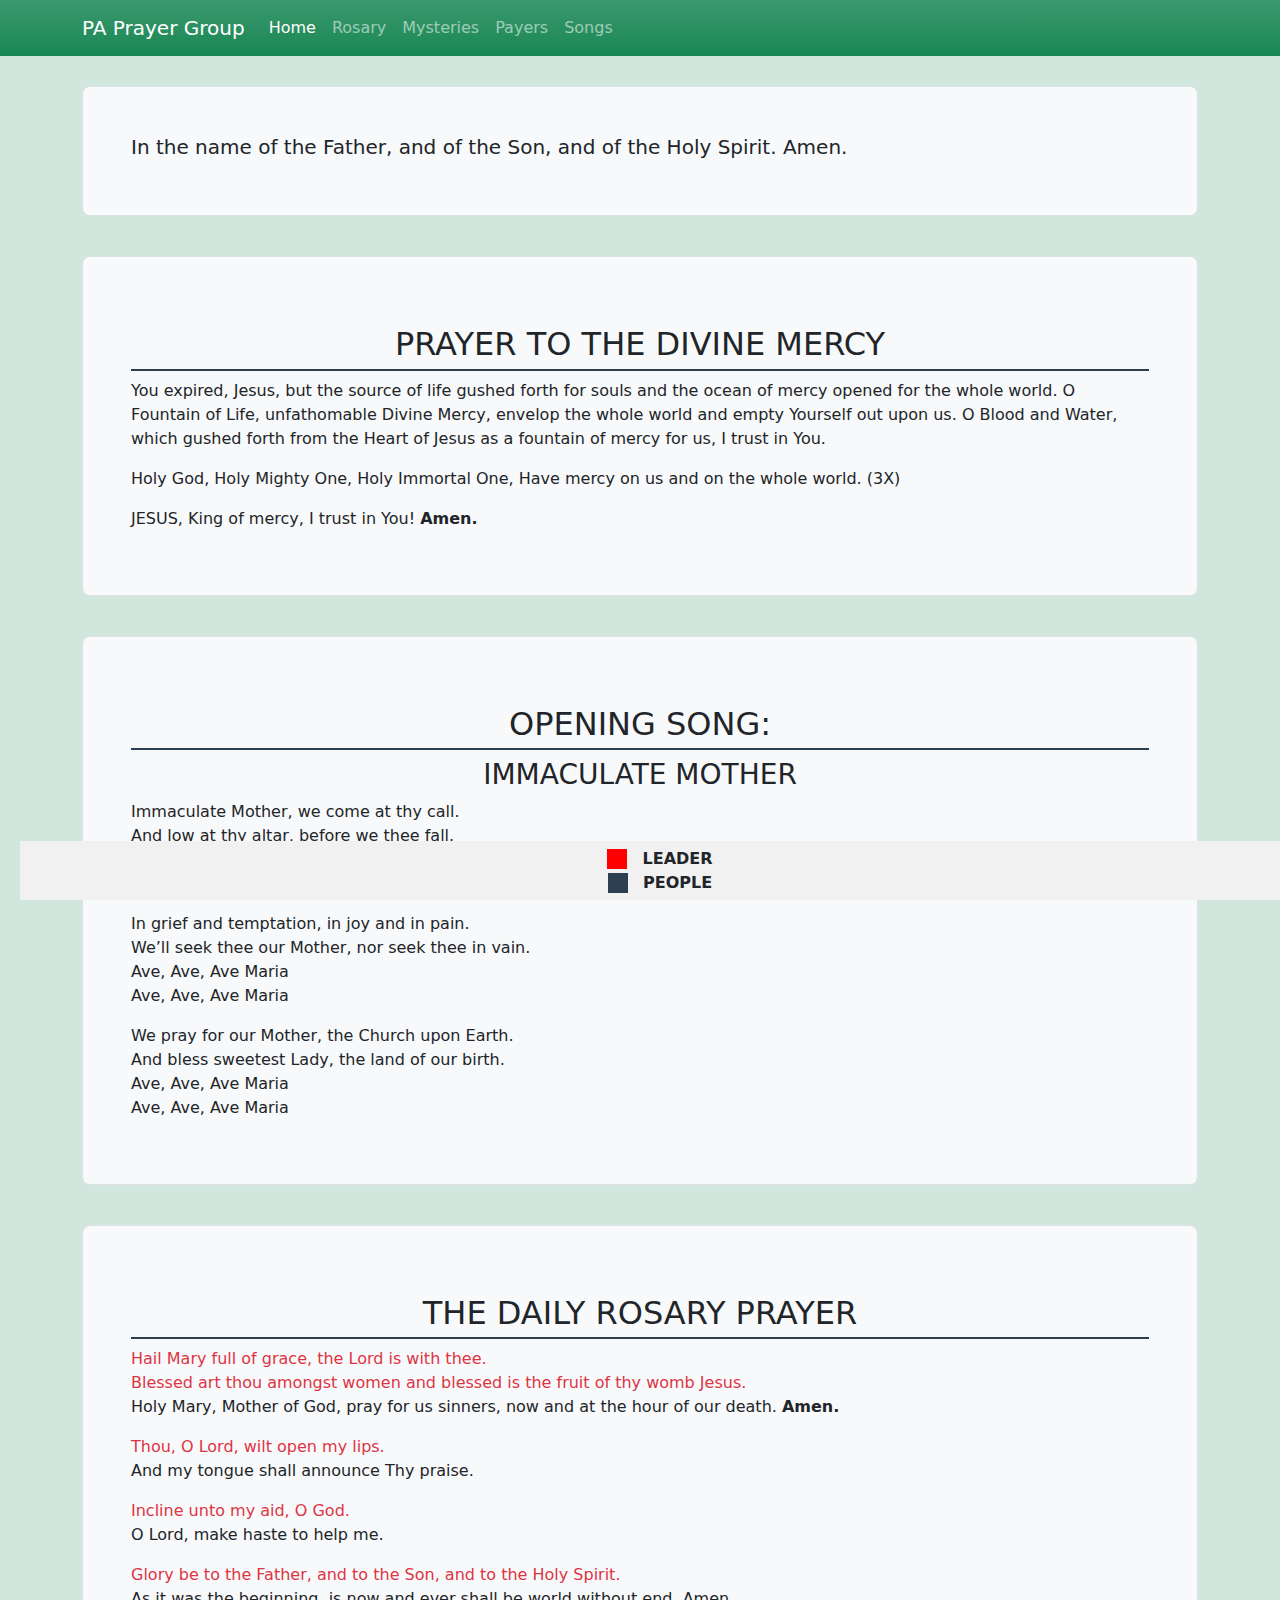
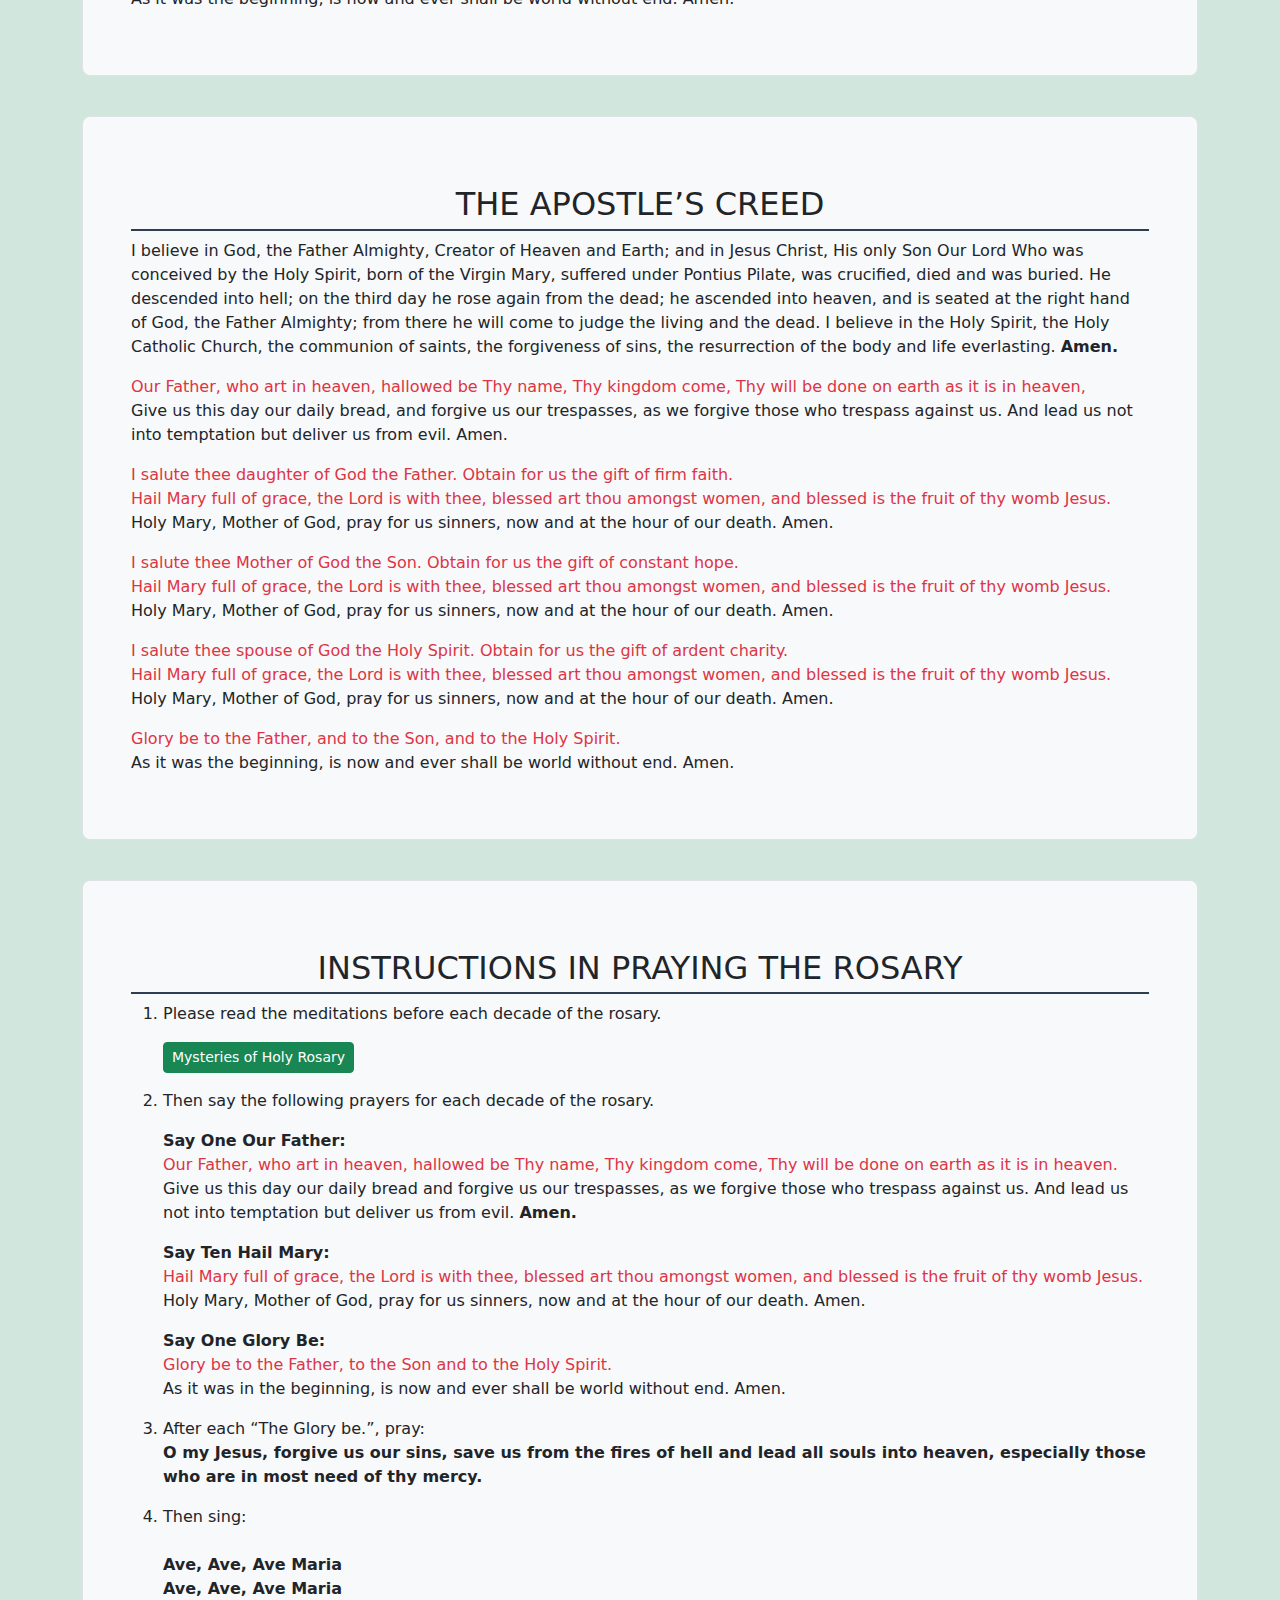
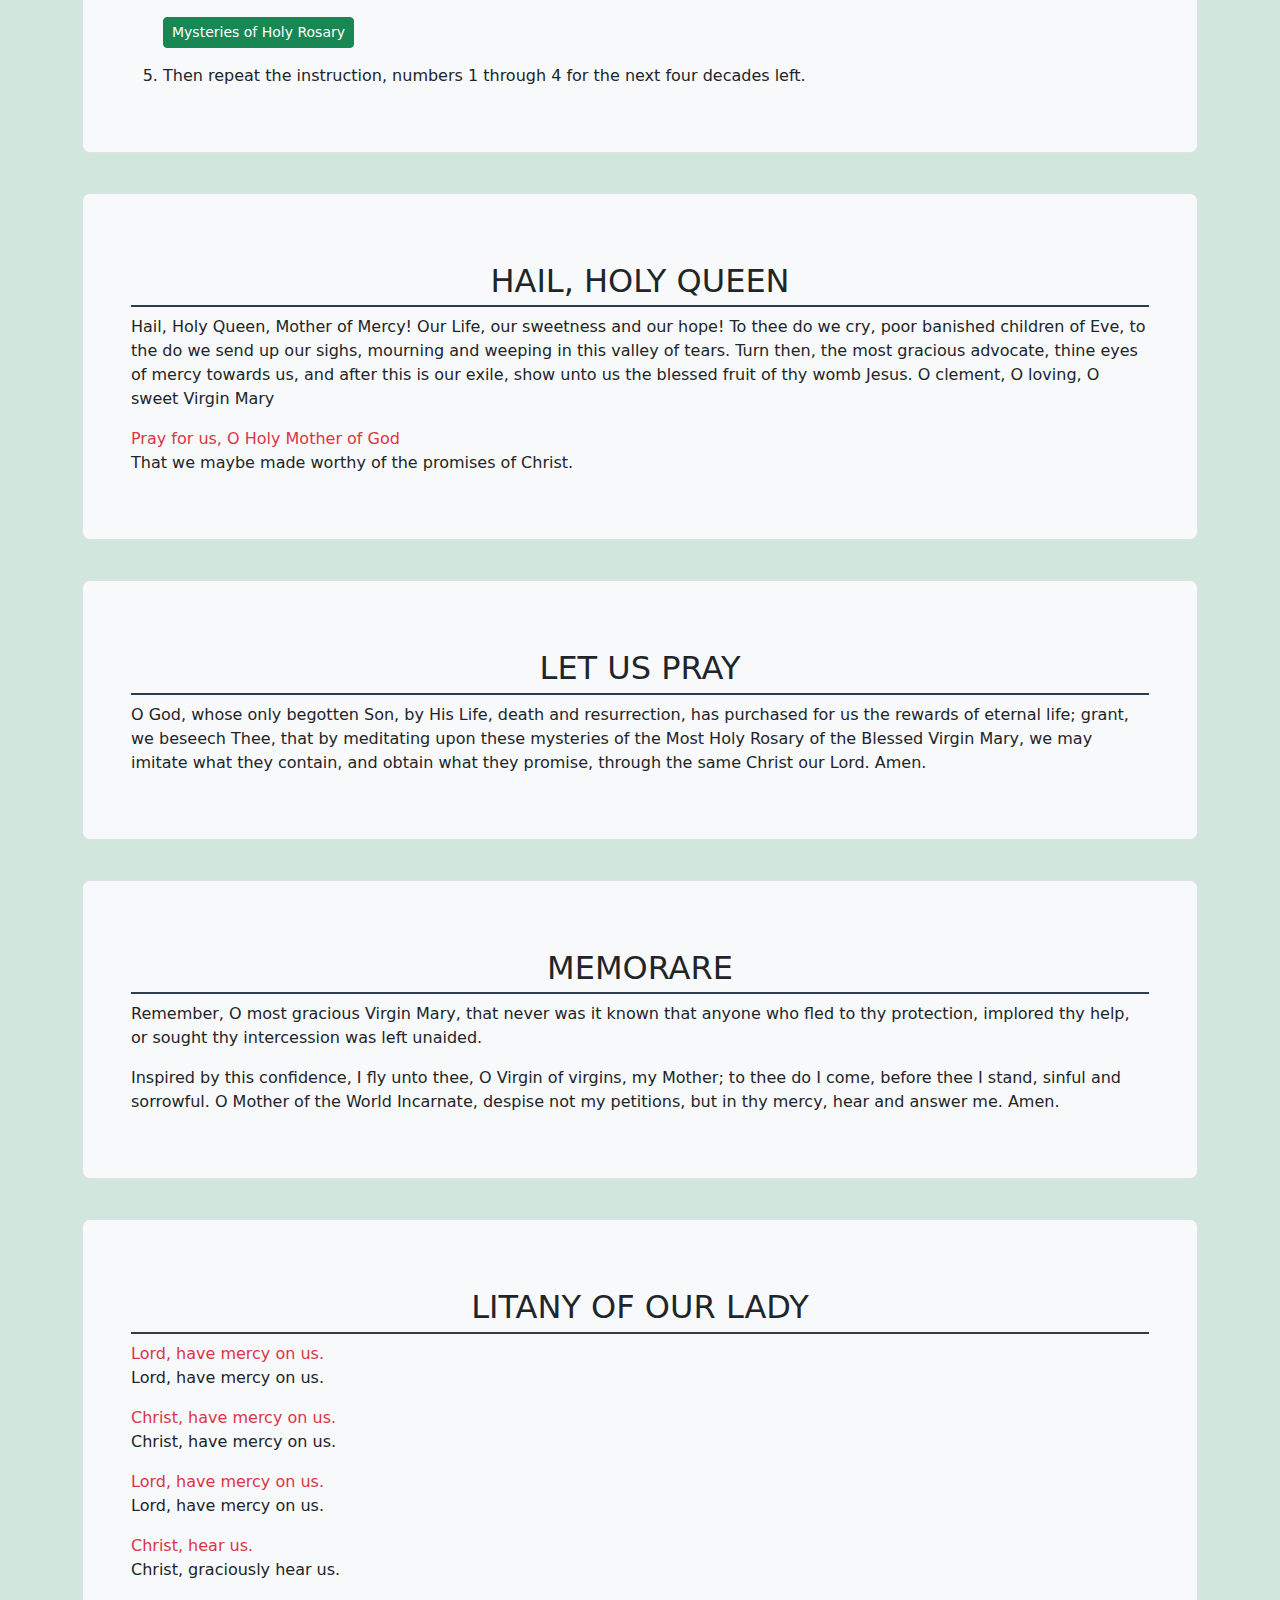
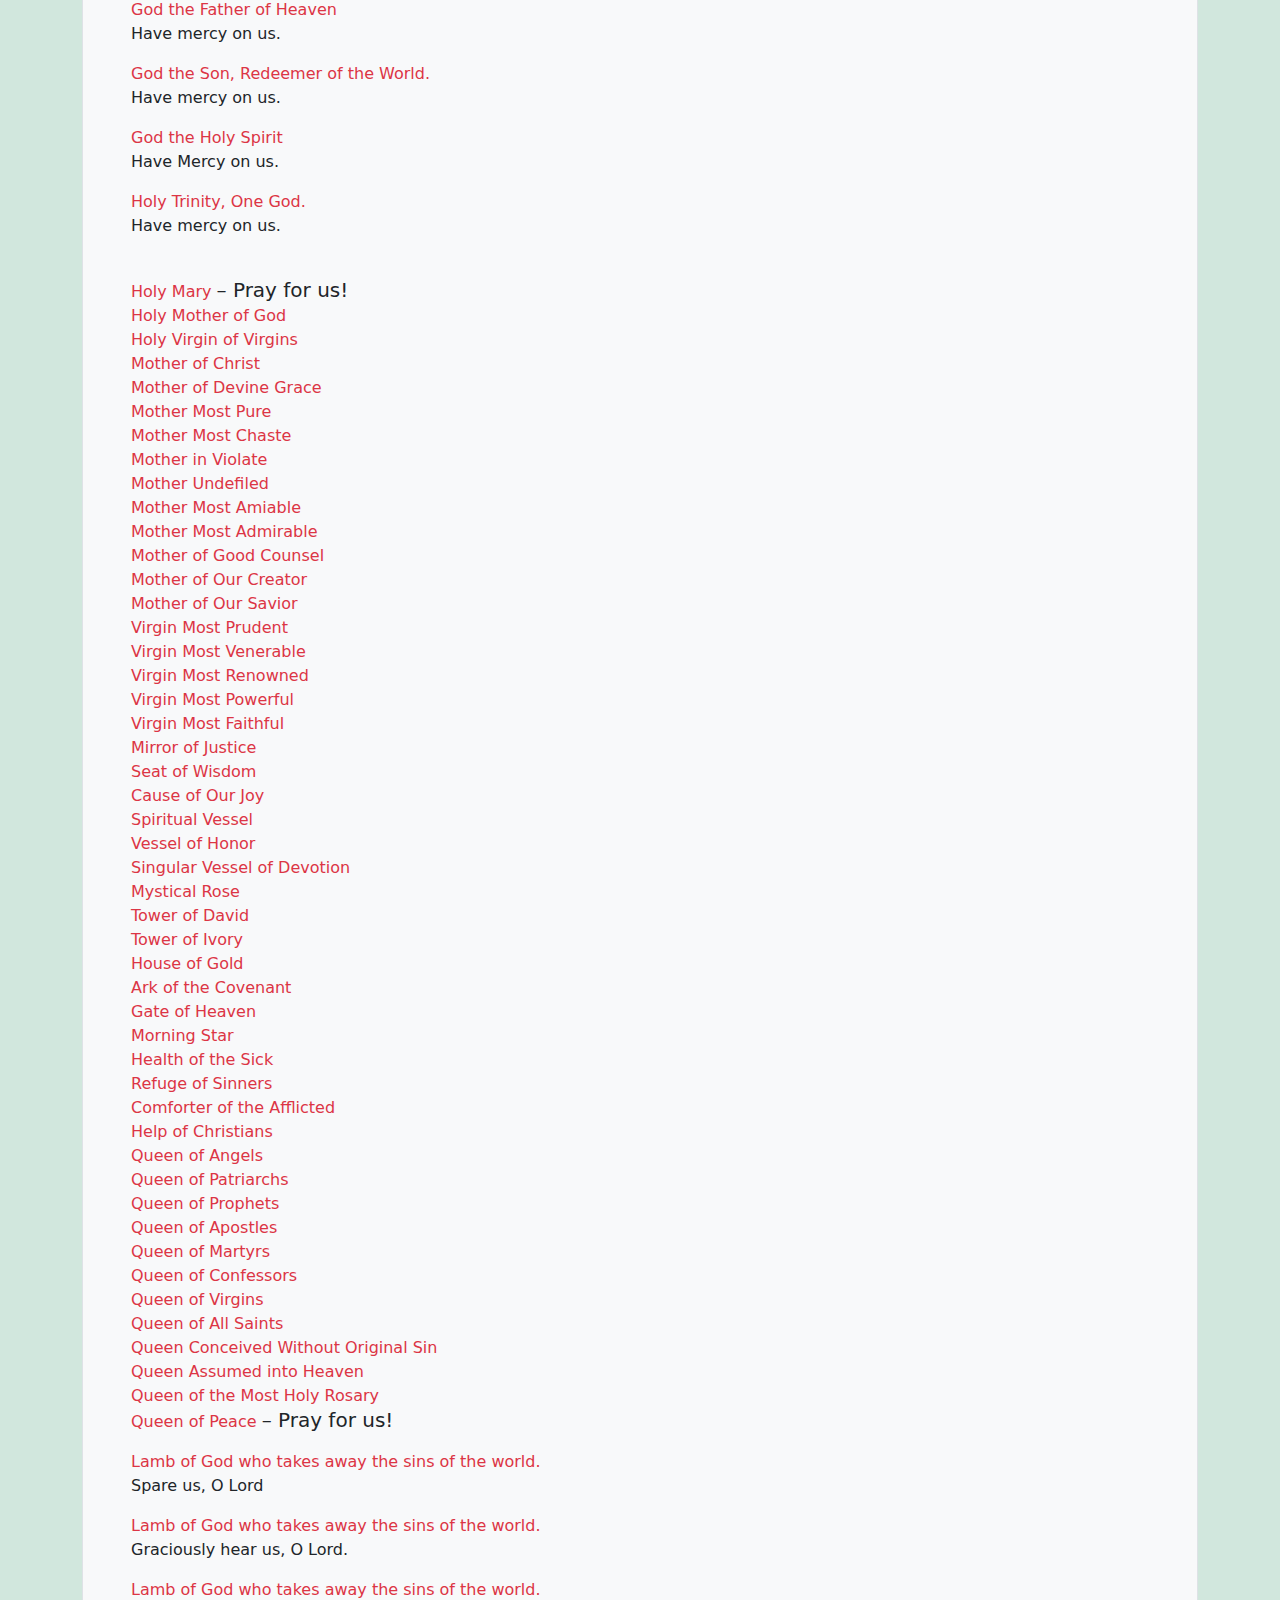
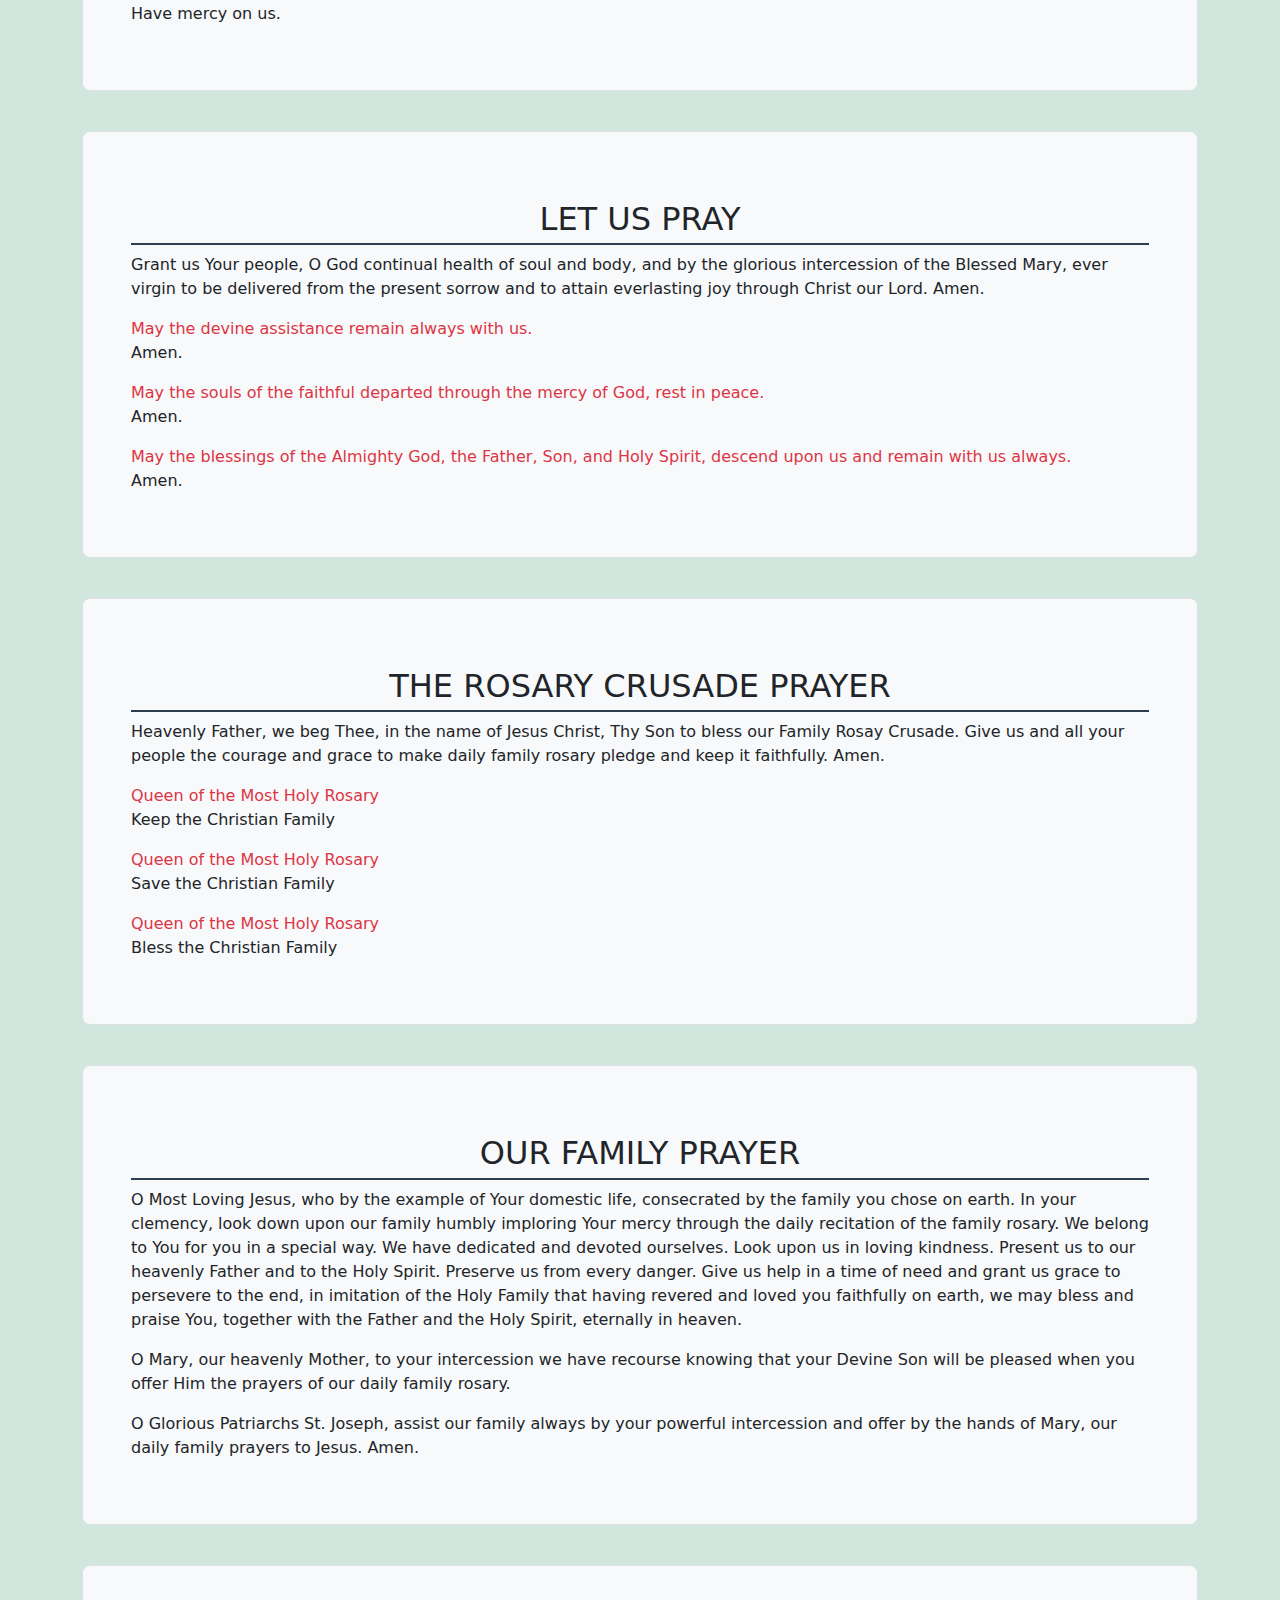
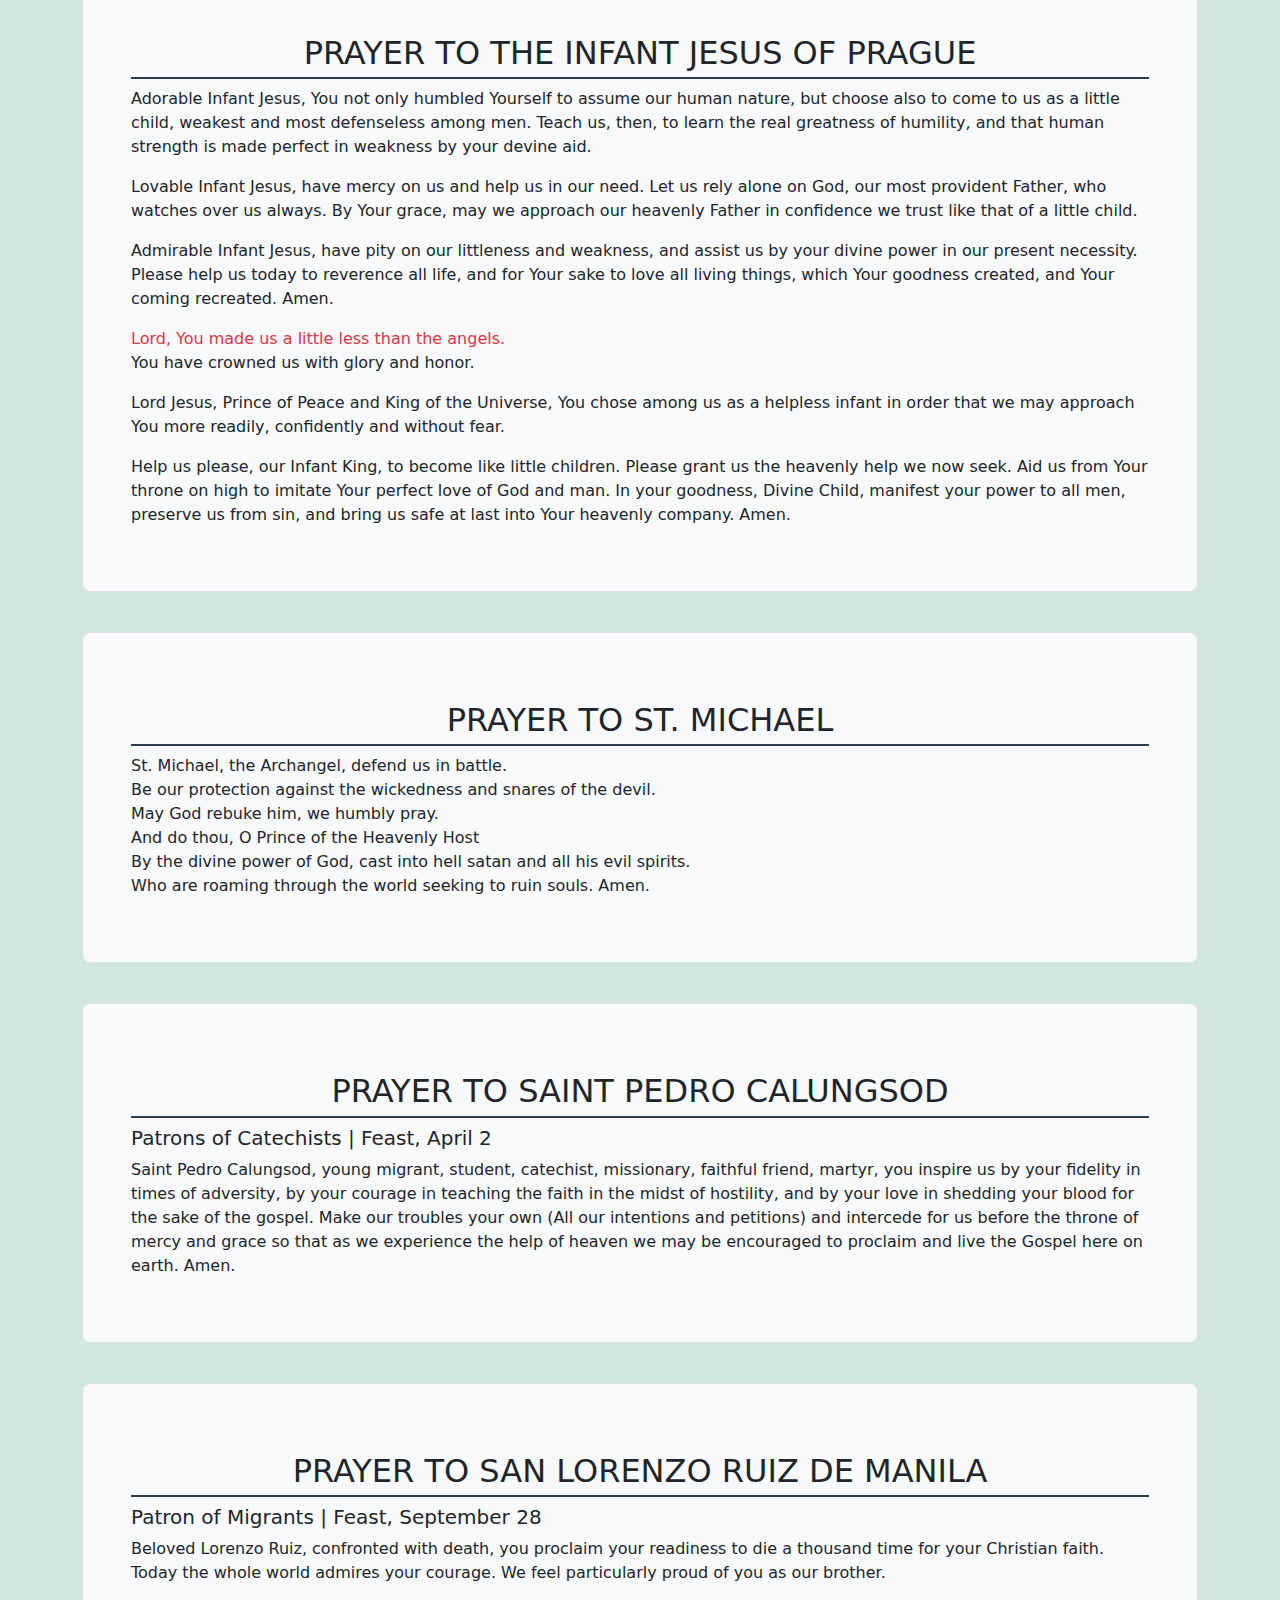
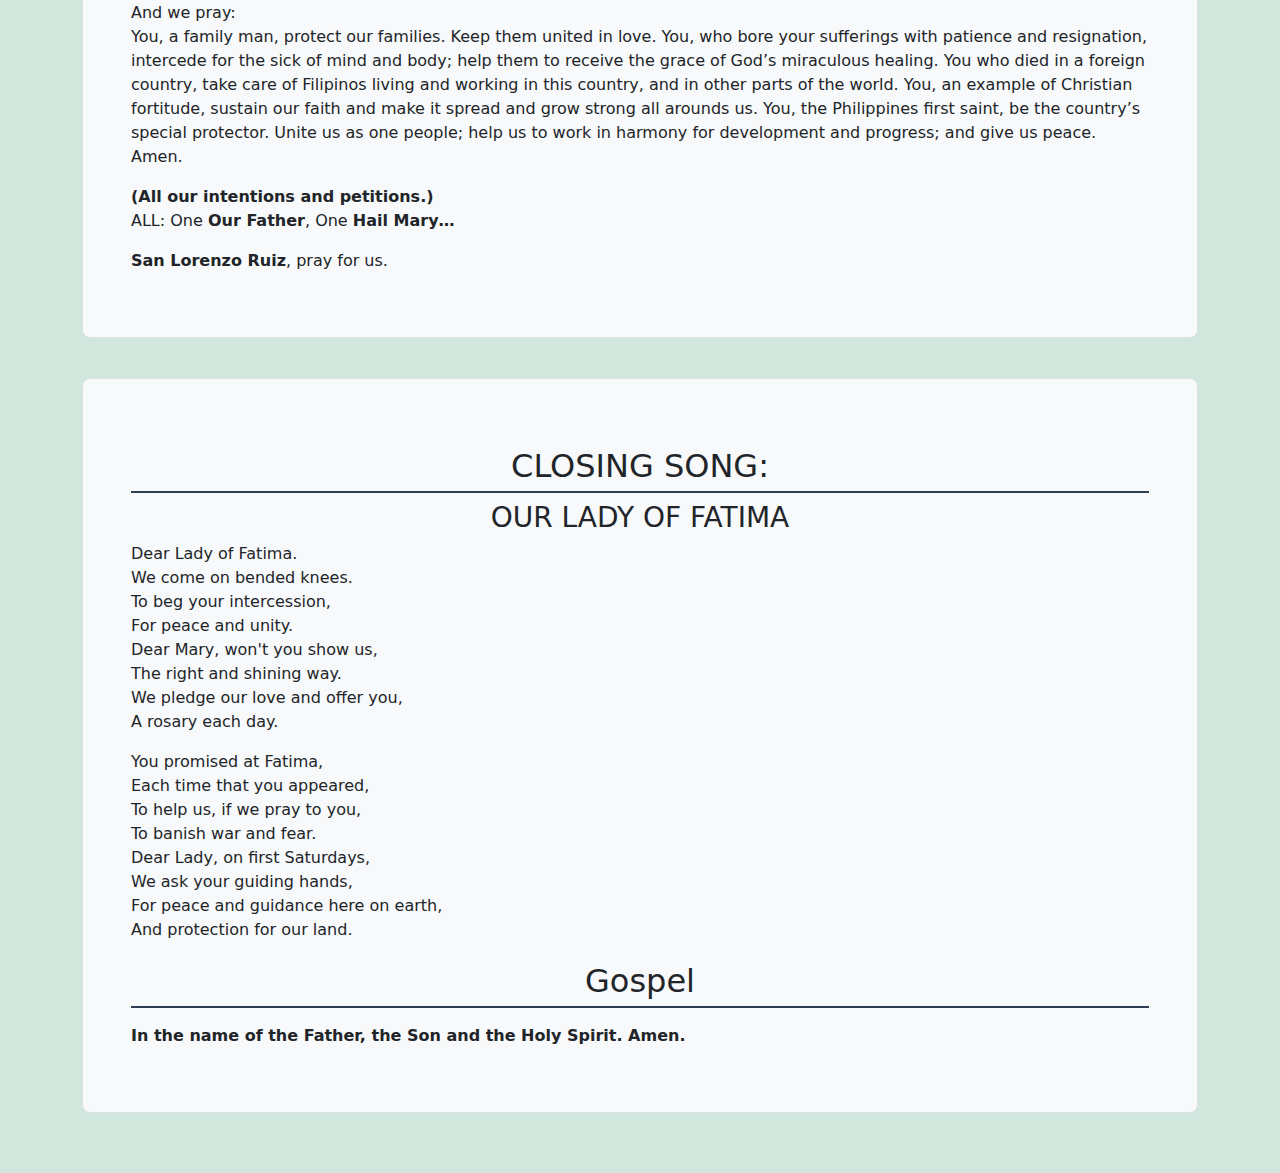
==== rosary.html @ d8496ecf "Update rosary.html" ====
<!DOCTYPE html>
<html lang="en" data-bs-theme="">
<head>
    <meta charset="UTF-8">
    <meta name="viewport" content="width=device-width, initial-scale=1.0">
    <title>THE HOLY ROSARY</title>
    <link rel="stylesheet" href="styles.css">
    <link href="https://cdn.jsdelivr.net/npm/bootstrap@5.3.3/dist/css/bootstrap.min.css" rel="stylesheet" integrity="sha384-QWTKZyjpPEjISv5WaRU9OFeRpok6YctnYmDr5pNlyT2bRjXh0JMhjY6hW+ALEwIH" crossorigin="anonymous">
    <style>
        .footer {
            background-color: #f1f1f1;
            padding: 5px;
            text-align: center;
            position: fixed;
            width: 100%;
            bottom: 0;
        }
        
        .icon-box {
            display: inline-block;
            width: 20px;
            height: 20px;
            margin-right: 10px;
            vertical-align: middle;
        }
        
        .icon-leader {
            background-color: red;
        }
        
        .icon-all {
            background-color: #2c3e50;
        }
        
        .legend {
            display: inline-block;
            vertical-align: middle;
            font-weight: bold;
        }
    </style>
</head>
<body class="bg-success-subtle">
    <header data-bs-theme="dark">
        <nav class="navbar navbar-expand-md navbar-dark fixed-top bg-success bg-gradient">
          <div class="container container-fluid">
            <a class="navbar-brand" href="index.html">PA Prayer Group</a>
            <button class="navbar-toggler" type="button" data-bs-toggle="collapse" data-bs-target="#navbarCollapse" aria-controls="navbarCollapse" aria-expanded="false" aria-label="Toggle navigation">
              <span class="navbar-toggler-icon"></span>
            </button>
            <div class="collapse navbar-collapse" id="navbarCollapse">
              <ul class="navbar-nav me-auto mb-2 mb-md-0">
                <li class="nav-item">
                  <a class="nav-link active" aria-current="page" href="index.html">Home</a>
                </li>
                <li class="nav-item">
                  <a class="nav-link" href="rosary.html">Rosary</a>
                </li>
                <li class="nav-item">
                    <a class="nav-link" href="mysteries.html">Mysteries</a>
                </li>
                <li class="nav-item">
                    <a class="nav-link" href="prayers.html">Payers</a>
                </li>
                <li class="nav-item">
                    <a class="nav-link" href="songs.html">Songs</a>
                </li>
              </ul>
            </div>
          </div>
        </nav>
    </header>
    <main class="container">
        <h2 style="text-align:center; padding-bottom: 20px">OUR LADY OF FATIMA DAILY NOVENA PRAYER</h2>
        <div class="section">
            <div class="h-100 p-5 bg-body-tertiary border rounded-3 center-text">
                <p class="h5">In the name of the Father, and of the Son, and of the Holy Spirit. Amen.</p>
            </div>
        </div>
        <div class="section">
            <div class="h-100 p-5 bg-body-tertiary border rounded-3 center-text">
                <h2>PRAYER TO THE DIVINE MERCY</h2>
                <p>You expired, Jesus, but the source of life gushed forth for souls and the ocean of mercy opened for the whole world. O Fountain of Life, unfathomable Divine Mercy, envelop the whole world and empty Yourself out upon us. O Blood and Water, which gushed forth from the Heart of Jesus as a fountain of mercy for us, I trust in You. </p>
                <p>Holy God, Holy Mighty One, Holy Immortal One, Have mercy on us and on the whole world. (3X)</p>
                <p>JESUS, King of mercy, I trust in You! <strong>Amen.</strong></p>
            </div>
        </div>

        <div class="section">
            <div class="h-100 p-5 bg-body-tertiary border rounded-3 center-text">
                <h2>OPENING SONG:</h2>
                <h3>IMMACULATE MOTHER</h3>
                <p>Immaculate Mother, we come at thy call.
                    <br>And low at thy altar, before we thee fall.
                    <br>Ave, Ave, Ave Maria
                    <br>Ave, Ave, Ave Maria
                </p>
                <p>In grief and temptation, in joy and in pain.
                    <br>We’ll seek thee our Mother, nor seek thee in vain.
                    <br>Ave, Ave, Ave Maria
                    <br>Ave, Ave, Ave Maria</p>
                <p>We pray for our Mother, the Church upon Earth.
                    <br>And bless sweetest Lady, the land of our birth.
                    <br>Ave, Ave, Ave Maria
                    <br>Ave, Ave, Ave Maria</p> 
            </div>
        </div>
        <div class="section">
            <div class="h-100 p-5 bg-body-tertiary border rounded-3 center-text">
                <h2>THE DAILY ROSARY PRAYER</h2>
                <p><span class="h6 text-danger">Hail Mary full of grace, the Lord is with thee.
                    <br>Blessed art thou amongst women and blessed is the fruit of thy womb Jesus.</span>
                    <br>Holy Mary, Mother of God, pray for us sinners, now and at the hour of our death. <Strong>Amen.</Strong></p>
                    <p><span class="h6 text-danger">Thou, O Lord, wilt open my lips.</span>
                    <br>And my tongue shall announce Thy praise.</p>
                    <p><span class="h6 text-danger">Incline unto my aid, O God.</span>
                    <br>O Lord, make haste to help me.</p>
                    <p><span class="h6 text-danger">Glory be to the Father, and to the Son, and to the Holy Spirit.</span>
                    <br>As it was the beginning, is now and ever shall be world without end. Amen.</p>
            </div>
        </div>
        <div class="section">
            <div class="h-100 p-5 bg-body-tertiary border rounded-3 center-text">
                <h2>THE APOSTLE’S CREED</h2>
                <p>I believe in God, the Father Almighty, Creator of Heaven and Earth; and in Jesus Christ, His only Son Our Lord Who was conceived by the Holy Spirit, born of the Virgin Mary, suffered under Pontius Pilate, was crucified, died and was buried. He descended into hell; on the third day he rose again from the dead; he ascended into heaven, and is seated at the right hand of God, the Father Almighty; from there he will come to judge the living and the dead. I believe in the Holy Spirit, the Holy Catholic Church, the communion of saints, the forgiveness of sins, the resurrection of the body and life everlasting. <strong>Amen.</strong></p>
                <p> <span class="h6 text-danger">Our Father, who art in heaven, hallowed be Thy name, Thy kingdom come, Thy will be done on earth as it is in heaven,</span>
                <br>Give us this day our daily bread, and forgive us our trespasses, as we forgive those who trespass against us. And lead us not into temptation but deliver us from evil. Amen. </p>
                <p><span class="h6 text-danger">I salute thee daughter of God the Father. Obtain for us the gift of firm faith.
                <br>Hail Mary full of grace, the Lord is with thee, blessed art thou amongst women, and blessed is the fruit of thy womb Jesus.</span> 
                <br>Holy Mary, Mother of God, pray for us sinners, now and at the hour of our death. Amen.</p>
                <p><span class="h6 text-danger">I salute thee Mother of God the Son. Obtain for us the gift of constant hope.
                <br>Hail Mary full of grace, the Lord is with thee, blessed art thou amongst women, and blessed is the fruit of thy womb Jesus.</span>
                <br>Holy Mary, Mother of God, pray for us sinners, now and at the hour of our death. Amen.</p>
                <p><span class="h6 text-danger">I salute thee spouse of God the Holy Spirit. Obtain for us the gift of ardent charity.
                <br>Hail Mary full of grace, the Lord is with thee, blessed art thou amongst women, and blessed is the fruit of thy womb Jesus.</span>
                    <br>Holy Mary, Mother of God, pray for us sinners, now and at the hour of our death. Amen.</p>
                <p><span class="h6 text-danger">Glory be to the Father, and to the Son, and to the Holy Spirit.</span> 
                    <br>As it was the beginning, is now and ever shall be world without end. Amen.</p>
            </div>
        </div>
    
        <div class="section" id="instructions">
            <div class="h-100 p-5 bg-body-tertiary border rounded-3">
                <h2>INSTRUCTIONS IN PRAYING THE ROSARY</h2>
                <ol>
                    <li>
                        <p>Please read the meditations before each decade of the rosary.</p>
                        <p> <a class="btn btn-success btn-sm" href="mysteries.html">Mysteries of Holy Rosary</a></p>
                    </li>
                    <li><p>Then say the following prayers for each decade of the rosary.</p>
                        <p>
                           <strong>Say One Our Father:</strong>
                            <br> <span class="h6 text-danger">Our Father, who art in heaven, hallowed be Thy name, Thy kingdom come, Thy will be done on earth as it is in heaven.</span>
                            <br>Give us this day our daily bread and forgive us our trespasses, as we forgive those who trespass against us. And lead us not into temptation but deliver us from evil. <strong>Amen.</strong>
                        </p>
                        <p>
                            <strong>Say Ten Hail Mary:</strong>
                            <br><span class="h6 text-danger">Hail Mary full of grace, the Lord is with thee, blessed art thou amongst women, and blessed is the fruit of thy womb Jesus.</span>
                            <br>Holy Mary, Mother of God, pray for us sinners, now and at the hour of our death. Amen.</p>
                        <p> 
                            <strong>Say One Glory Be:</strong>
                            <br> <span class="h6 text-danger">Glory be to the Father, to the Son and to the Holy Spirit.</span>
                            <br>As it was in the beginning, is now and ever shall be world without end. Amen. </p>
                    </li>
                    <li>After each “The Glory be.”, pray:
                        <p><strong>O my Jesus, forgive us our sins, save us from the fires of hell and lead all souls into heaven, especially those who are in most need of thy mercy.</strong></p> 
                    </li>
                    <li>Then sing:
                        <p>
                            <strong>
                                <br>Ave, Ave, Ave Maria
                                <br>Ave, Ave, Ave Maria</li> 
                            </strong>
                        </p>
                        <p> <a class="btn btn-success btn-sm" href="mysteries.html">Mysteries of Holy Rosary</a></p>
                    <li>Then repeat the instruction, numbers 1 through 4 for the next four decades left.</li>
                    </ol>
            </div>
        </div>
        <div class="section">
            <div class="h-100 p-5 bg-body-tertiary border rounded-3 center-text">
                <h2>HAIL, HOLY QUEEN</h2>
                <p>Hail, Holy Queen, Mother of Mercy! Our Life, our sweetness and our hope! To thee do we cry, poor banished children of Eve, to the do we send up our sighs, mourning and weeping in this valley of tears. Turn then, the most gracious advocate, thine eyes of mercy towards us, and after this is our exile, show unto us the blessed fruit of thy womb Jesus. O clement, O loving, O sweet Virgin Mary</p>
                <p><span class="h6 text-danger">Pray for us, O Holy Mother of God</span>
                <br>That we maybe made worthy of the promises of Christ.</p>
            </div>
        </div>
        <div class="section">
            <div class="h-100 p-5 bg-body-tertiary border rounded-3 center-text">
                <h2>LET US PRAY</h2>
                <p>O God, whose only begotten Son, by His Life, death and resurrection, has purchased for us the rewards of eternal life; grant, we beseech Thee, that by meditating upon these mysteries of the Most Holy Rosary of the Blessed Virgin Mary, we may imitate what they contain, and obtain what they promise, through the same Christ our Lord. Amen.</p>
            </div>
        </div>
        <div class="section">
            <div class="h-100 p-5 bg-body-tertiary border rounded-3 center-text">
                <h2>MEMORARE</h2>
                <p>Remember, O most gracious Virgin Mary, that never was it known that anyone who fled to thy protection, implored thy help, or sought thy intercession was left unaided.</p>
                <p>Inspired by this confidence, I fly unto thee, O Virgin of virgins, my Mother; to thee do I come, before thee I stand, sinful and sorrowful. O Mother of the World Incarnate, despise not my petitions, but in thy mercy, hear and answer me. Amen.</p>
            </div>
        </div>
        <div class="section">
            <div class="h-100 p-5 bg-body-tertiary border rounded-3 center-text">
                <h2>LITANY OF OUR LADY</h2>
                <p><span class="h6 text-danger">Lord, have mercy on us.</span>
                <br>Lord, have mercy on us.</p>
                <p><span class="h6 text-danger">Christ, have mercy on us.</span>
                <br>Christ, have mercy on us.</p>
                <p><span class="h6 text-danger">Lord, have mercy on us.</span>
                <br>Lord, have mercy on us.</p>
                <p><span class="h6 text-danger">Christ, hear us.</span>
                <br>Christ, graciously hear us.</p>
                <p><span class="h6 text-danger">God the Father of Heaven</span>
                <br>Have mercy on us.</p>
                <p><span class="h6 text-danger">God the Son, Redeemer of the World.</span>
                <br>Have mercy on us.</p>
                <p><span class="h6 text-danger">God the Holy Spirit</span>
                <br>Have Mercy on us.</p>
                <p><span class="h6 text-danger">Holy Trinity, One God.</span>
                <br>Have mercy on us. </p>
                <p>
                    <br><span class="h6 text-danger">Holy Mary</span> <span class="h5">– Pray for us!</span>
                    <br><span class="h6 text-danger">Holy Mother of God</span>
                    <br><span class="h6 text-danger">Holy Virgin of Virgins</span>
                    <br><span class="h6 text-danger">Mother of Christ</span>
                    <br><span class="h6 text-danger">Mother of Devine Grace</span>
                    <br><span class="h6 text-danger">Mother Most Pure</span>
                    <br><span class="h6 text-danger">Mother Most Chaste</span>
                    <br><span class="h6 text-danger">Mother in Violate</span>
                    <br><span class="h6 text-danger">Mother Undefiled</span>
                    <br><span class="h6 text-danger">Mother Most Amiable</span>
                    <br><span class="h6 text-danger">Mother Most Admirable</span>
                    <br><span class="h6 text-danger">Mother of Good Counsel</span>
                    <br><span class="h6 text-danger">Mother of Our Creator</span>
                    <br><span class="h6 text-danger">Mother of Our Savior</span>
                    <br><span class="h6 text-danger">Virgin Most Prudent</span>
                    <br><span class="h6 text-danger">Virgin Most Venerable</span>
                    <br><span class="h6 text-danger">Virgin Most Renowned</span>
                    <br><span class="h6 text-danger">Virgin Most Powerful</span>
                    <br><span class="h6 text-danger">Virgin Most Faithful</span>
                    <br><span class="h6 text-danger">Mirror of Justice</span>
                    <br><span class="h6 text-danger">Seat of Wisdom</span>
                    <br><span class="h6 text-danger">Cause of Our Joy</span>
                    <br><span class="h6 text-danger">Spiritual Vessel</span>
                    <br><span class="h6 text-danger">Vessel of Honor</span>
                    <br><span class="h6 text-danger">Singular Vessel of Devotion</span>
                    <br><span class="h6 text-danger">Mystical Rose</span>
                    <br><span class="h6 text-danger">Tower of David</span>
                    <br><span class="h6 text-danger">Tower of Ivory</span>
                    <br><span class="h6 text-danger">House of Gold</span>
                    <br><span class="h6 text-danger">Ark of the Covenant</span>
                    <br><span class="h6 text-danger">Gate of Heaven</span>
                    <br><span class="h6 text-danger">Morning Star</span>
                    <br><span class="h6 text-danger">Health of the Sick</span>
                    <br><span class="h6 text-danger">Refuge of Sinners</span>
                    <br><span class="h6 text-danger">Comforter of the Afflicted</span>
                    <br><span class="h6 text-danger">Help of Christians</span>
                    <br><span class="h6 text-danger">Queen of Angels</span>
                    <br><span class="h6 text-danger">Queen of Patriarchs</span>
                    <br><span class="h6 text-danger">Queen of Prophets</span>
                    <br><span class="h6 text-danger">Queen of Apostles</span>
                    <br><span class="h6 text-danger">Queen of Martyrs</span>
                    <br><span class="h6 text-danger">Queen of Confessors</span>
                    <br><span class="h6 text-danger">Queen of Virgins</span>
                    <br><span class="h6 text-danger">Queen of All Saints</span>
                    <br><span class="h6 text-danger">Queen Conceived Without Original Sin</span>
                    <br><span class="h6 text-danger">Queen Assumed into Heaven</span>
                    <br><span class="h6 text-danger">Queen of the Most Holy Rosary</span>
                    <br><span class="h6 text-danger">Queen of Peace</span> <span class="h5">– Pray for us!</span>
                </p>
                <p><span class="h6 text-danger">Lamb of God who takes away the sins of the world.
                    </span><br>Spare us, O Lord</p>
                <p><span class="h6 text-danger">Lamb of God who takes away the sins of the world.
                    </span><br>Graciously hear us, O Lord.</p>
                <p><span class="h6 text-danger">Lamb of God who takes away the sins of the world.
                    </span><br>Have mercy on us.</p>
            </div>
        </div>
        <div class="section">
            <div class="h-100 p-5 bg-body-tertiary border rounded-3 center-text">
                <h2>LET US PRAY</h2>
                <p> Grant us Your people, O God continual health of soul and body, and by the glorious intercession of the Blessed Mary, ever virgin to be delivered from the present sorrow and to attain everlasting joy through Christ our Lord. Amen. </p>
                <p><span class="h6 text-danger">May the devine assistance remain always with us.
                </span><br><span class="h6">Amen.</span></p>
                <p><span class="h6 text-danger">May the souls of the faithful departed through the mercy of God, rest in peace.
                </span><br><span class="h6">Amen.</span></p>
                <p><span class="h6 text-danger">May the blessings of the Almighty God, the Father, Son, and Holy Spirit, descend upon us and remain with us always.
                </span><br><span class="h6">Amen.</span></p>
            </div>
        </div>
        <div class="section">
            <div class="h-100 p-5 bg-body-tertiary border rounded-3 center-text">
                <h2>THE ROSARY CRUSADE PRAYER</h2>
                <p>Heavenly Father, we beg Thee, in the name of Jesus Christ, Thy Son to bless our Family Rosay Crusade. Give us and all your people the courage and grace to make daily family rosary pledge and keep it faithfully. Amen.</p>
                <p><span class="h6 text-danger">Queen of the Most Holy Rosary</span><br>Keep the Christian Family</p>
                <p><span class="h6 text-danger">Queen of the Most Holy Rosary</span><br>Save the Christian Family</p>
                <p><span class="h6 text-danger">Queen of the Most Holy Rosary</span><br>Bless the Christian Family</p>
            </div>
        </div>
        <div class="section">
            <div class="h-100 p-5 bg-body-tertiary border rounded-3 center-text">
                <h2>OUR FAMILY PRAYER</h2>
                <p>O Most Loving Jesus, who by the example of Your domestic life, consecrated by the family you chose on earth. In your clemency, look down upon our family humbly imploring Your mercy through the daily recitation of the family rosary. We belong to You for you in a special way. We have dedicated and devoted ourselves. Look upon us in loving kindness. Present us to our heavenly Father and to the Holy Spirit. Preserve us from every danger. Give us help in a time of need and grant us grace to persevere to the end, in imitation of the Holy Family that having revered and loved you faithfully on earth, we may bless and praise You, together with the Father and the Holy Spirit, eternally in heaven. </p>
                <p>O Mary, our heavenly Mother, to your intercession we have recourse knowing that your Devine Son will be pleased when you offer Him the prayers of our daily family rosary. </p>
                <p>O Glorious Patriarchs St. Joseph, assist our family always by your powerful intercession and offer by the hands of Mary, our daily family prayers to Jesus. Amen.</p>
            </div>
        </div>
        <div class="section">
            <div class="h-100 p-5 bg-body-tertiary border rounded-3 center-text">
                <h2>PRAYER TO THE INFANT JESUS OF PRAGUE</h2>
                <P> Adorable Infant Jesus, You not only humbled Yourself to assume our human nature, but choose also to come to us as a little child, weakest and most defenseless among men. Teach us, then, to learn the real greatness of humility, and that human strength is made perfect in weakness by your devine aid. </P>
                <P>Lovable Infant Jesus, have mercy on us and help us in our need. Let us rely alone on God, our most provident Father, who watches over us always. By Your grace, may we approach our heavenly Father in confidence we trust like that of a little child. </P>
                <P>Admirable Infant Jesus, have pity on our littleness and weakness, and assist us by your divine power in our present necessity. Please help us today to reverence all life, and for Your sake to love all living things, which Your goodness created, and Your coming recreated. Amen. </P>
                <P><span class="h6 text-danger">Lord, You made us a little less than the angels.</span>
                <br>You have crowned us with glory and honor. </P>
                <P>Lord Jesus, Prince of Peace and King of the Universe, You chose among us as a helpless infant in order that we may approach You more readily, confidently and without fear. </P>
                <P>Help us please, our Infant King, to become like little children. Please grant us the heavenly help we now seek. Aid us from Your throne on high to imitate Your perfect love of God and man. In your goodness, Divine Child, manifest your power to all men, preserve us from sin, and bring us safe at last into Your heavenly company. Amen. </P>
            </div>
        </div>
        <div class="section">
            <div class="h-100 p-5 bg-body-tertiary border rounded-3 center-text">
                <h2>PRAYER TO ST. MICHAEL</h2>
                <p>St. Michael, the Archangel, defend us in battle. 
                    <br>Be our protection against the wickedness and snares of the devil.
                    <br>May God rebuke him, we humbly pray.
                    <br>And do thou, O Prince of the Heavenly Host
                    <br>By the divine power of God, cast into hell satan and all his evil spirits.
                    <br>Who are roaming through the world seeking to ruin souls. Amen.
                </p>    
            </div>
        </div>
        <div class="section">
            <div class="h-100 p-5 bg-body-tertiary border rounded-3 center-text">
                <h2>PRAYER TO SAINT PEDRO CALUNGSOD</h2>
                <h5>Patrons of Catechists | Feast, April 2</h5>
                <p>
                    Saint Pedro Calungsod, young migrant, student, catechist, missionary, faithful friend, martyr, you inspire us by your fidelity in times of adversity, by your courage in teaching the faith in the midst of hostility, and by your love in shedding your blood for the sake of the gospel. Make our troubles your own (All our intentions and petitions) and intercede for us before the throne of mercy and grace so that as we experience the help of heaven we may be encouraged to proclaim and live the Gospel here on earth. Amen.
                </p>
            </div>
        </div>
        <div class="section">
            <div class="h-100 p-5 bg-body-tertiary border rounded-3 center-text"> 
                <h2>PRAYER TO SAN LORENZO RUIZ DE MANILA</h2>
                <h5>Patron of Migrants | Feast, September 28</h5>
                <p>   
                Beloved Lorenzo Ruiz, confronted with death, you proclaim your readiness to die a thousand time for your Christian faith. Today the whole world admires your courage. We feel particularly proud of you as our brother. 
                </p>
                <p>And we pray:
                    <br>You, a family man, protect our families. Keep them united in love. You, who bore your sufferings with patience and resignation, intercede for the sick of mind and body; help them to receive the grace of God’s miraculous healing. You who died in a foreign country, take care of Filipinos living and working in this country, and in other parts of the world. You, an example of Christian fortitude, sustain our faith and make it spread and grow strong all arounds us. You, the Philippines first saint, be the country’s special protector. Unite us as one people; help us to work in harmony for development and progress; and give us peace. Amen.
                </p>
                <p><strong>(All our intentions and petitions.)</strong>
                    <br>ALL: One <strong>Our Father</strong>, One <strong>Hail Mary…</strong></p>
                <p><Strong>San Lorenzo Ruiz</Strong>, pray for us.</p>
            </div>
        </div>
        <div class="section">
            <div class="h-100 p-5 bg-body-tertiary border rounded-3 center-text">
                <h2>CLOSING SONG:</h2>
                <h3>OUR LADY OF FATIMA</h3>
                <p>
                    Dear Lady of Fatima.
                    <br>We come on bended knees.
                    <br>To beg your intercession,
                    <br>For peace and unity.
                    <br>Dear Mary, won't you show us,
                    <br>The right and shining way.
                    <br>We pledge our love and offer you,
                    <br>A rosary each day.
                </p>
                <p>
                    You promised at Fatima,
                    <br>Each time that you appeared,
                    <br>To help us, if we pray to you,
                    <br>To banish war and fear.
                    <br>Dear Lady, on first Saturdays,
                    <br>We ask your guiding hands,
                    <br>For peace and guidance here on earth,
                    <br>And protection for our land.
                </p>
                <p>
                    <h2>Gospel</h2>
                </p>
                <p><strong>In the name of the Father, the Son and the Holy Spirit. Amen.</strong></p>
            </div>
        </div>
    </main>
    <footer class="footer">
        <div>
            <span class="icon-box icon-leader"></span>
            <span class="legend">LEADER</span>
        </div>
        <div>
            <span class="icon-box icon-all"></span>
            <span class="legend">PEOPLE</span>
        </div>
    </footer>
    
    <script src="https://cdn.jsdelivr.net/npm/bootstrap@5.3.3/dist/js/bootstrap.bundle.min.js" integrity="sha384-YvpcrYf0tY3lHB60NNkmXc5s9fDVZLESaAA55NDzOxhy9GkcIdslK1eN7N6jIeHz" crossorigin="anonymous"></script>
  
</body>
</body>
</html>
---- styles.css ----
body {
    font-family: Arial, sans-serif;
    line-height: 1.6;
    margin: 0;
    padding: 20px;
    background-color: #f8f9fa;
}
h1, h2, h3 {
    color: #2c3e50;
    text-align: center;
}
h1 {
    text-align: center;
    margin-bottom: 20px;
}
.section {
    margin-bottom: 40px;
}
.section h2 {
    margin-top: 20px;
    border-bottom: 2px solid #2c3e50;
    padding-bottom: 5px;
}
p {
    margin: 10px 0;
}
.prayer {
    margin-left: 20px;
}
.song {
    margin-left: 20px;
    font-style: italic;
}
.lead {
    color: crimson;
    font-weight:600;
}

.footer {
    background-color: #f1f1f1;
    padding: 20px;
    text-align: center;
    position: fixed;
    width: 100%;
    bottom: 0;
}
.icon-box {
    display: inline-block;
    width: 20px;
    height: 20px;
    margin-right: 10px;
    vertical-align: middle;
}
.icon-leader {
    background-color: red;
}
.icon-all {
    background-color: #2c3e50;
}
.legend {
    display: inline-block;
    vertical-align: middle;
    font-weight: bold;
}
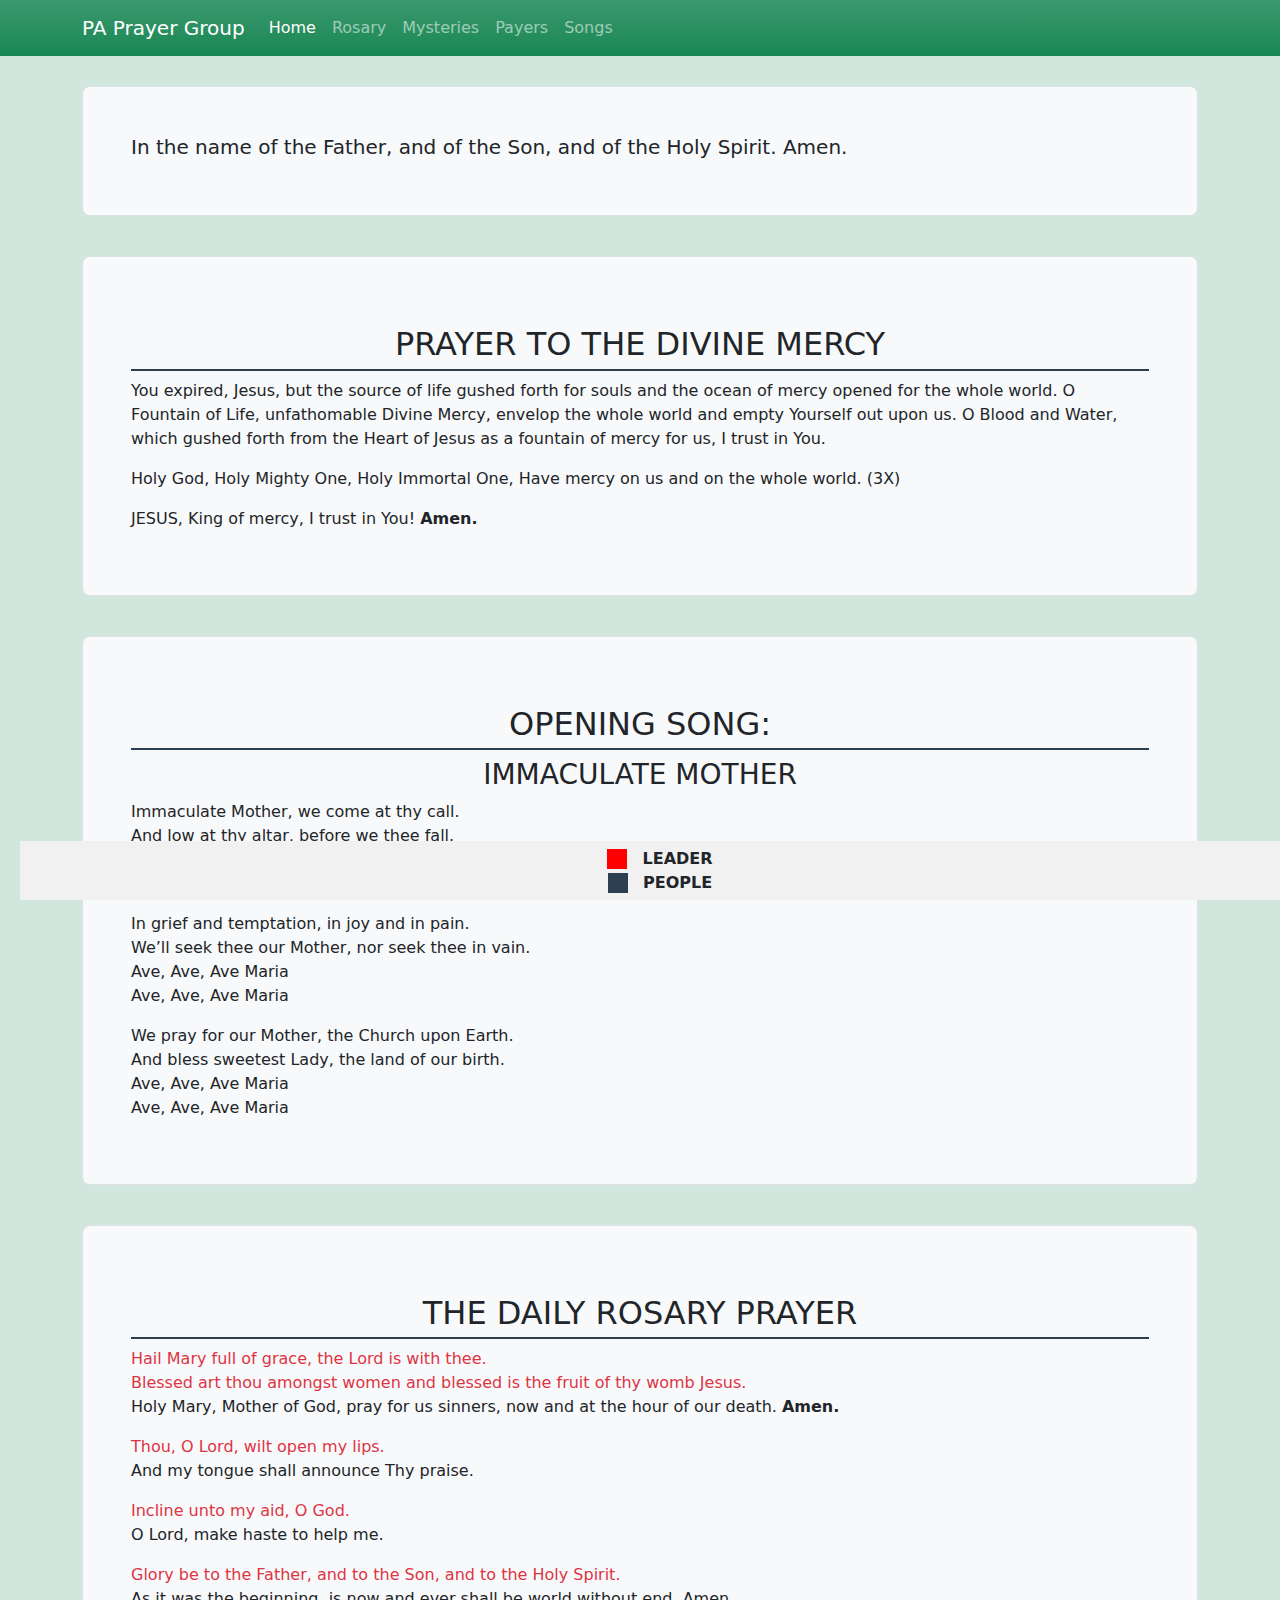
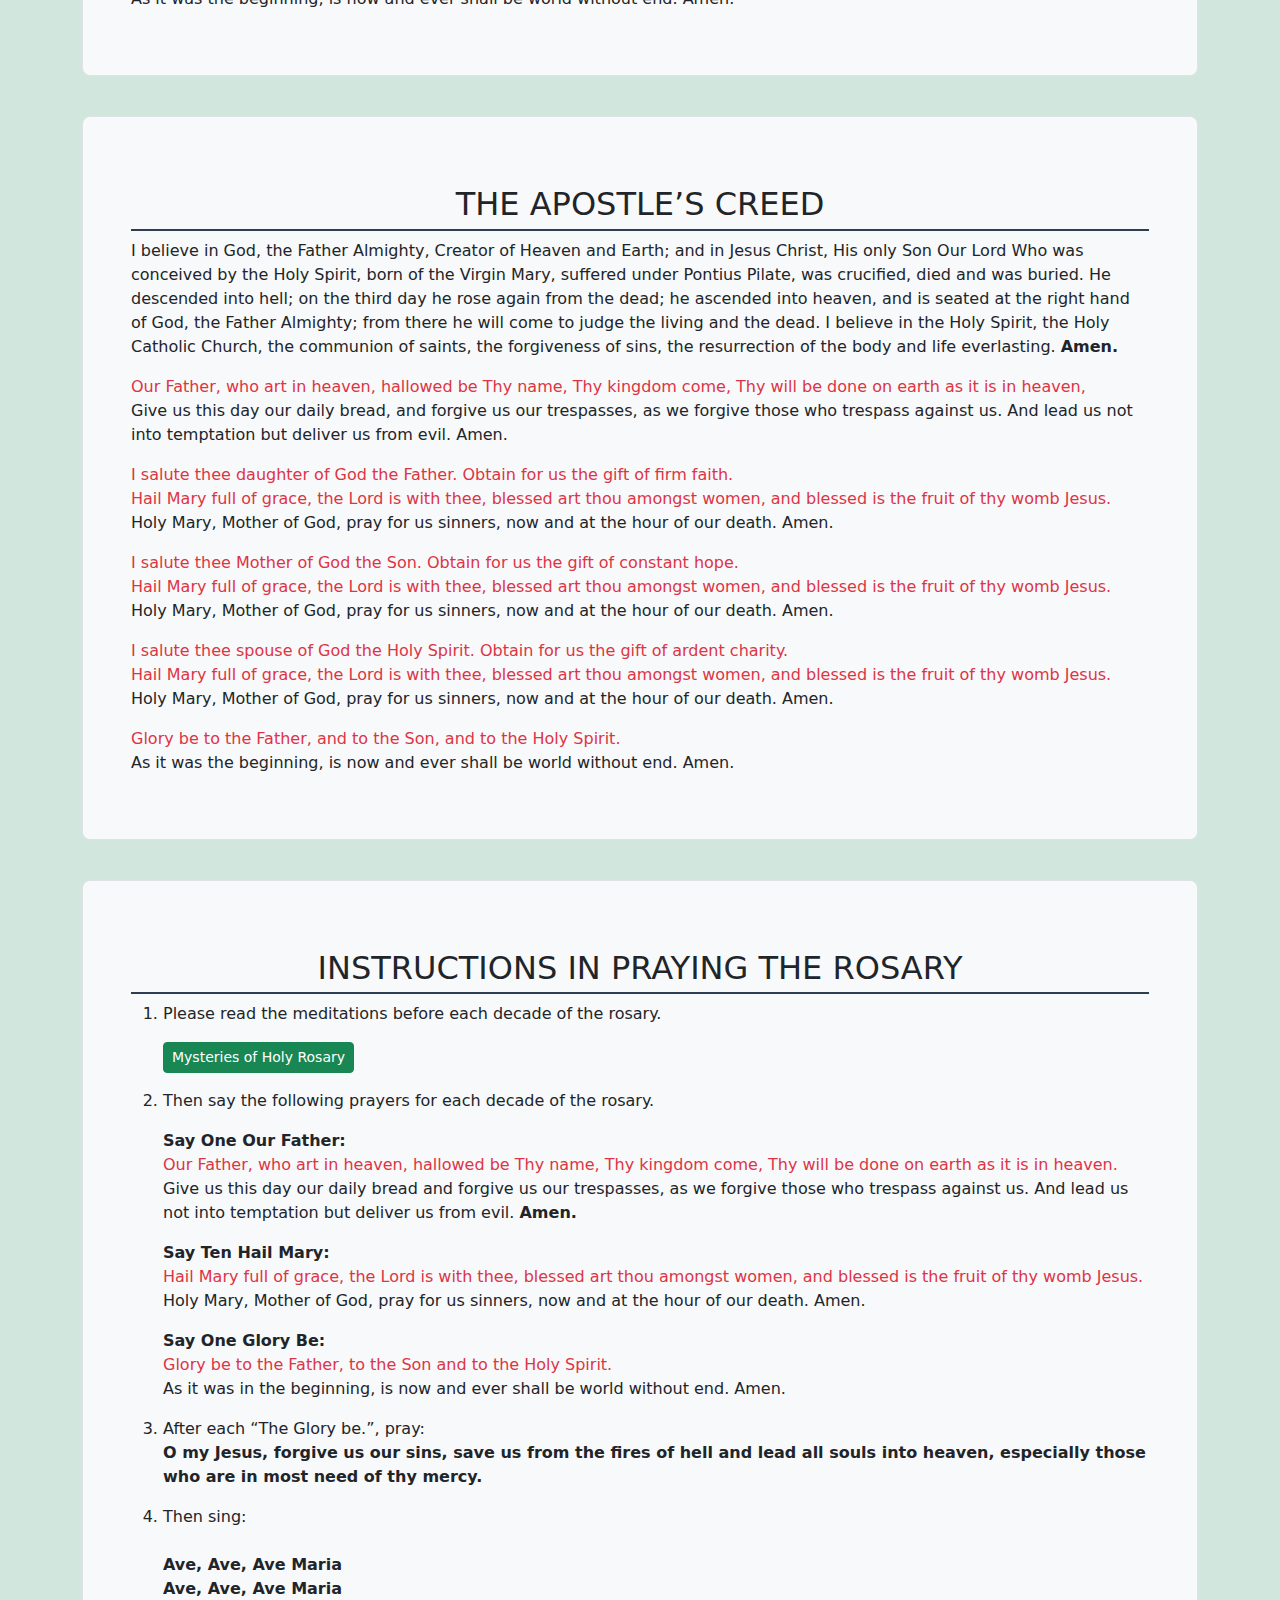
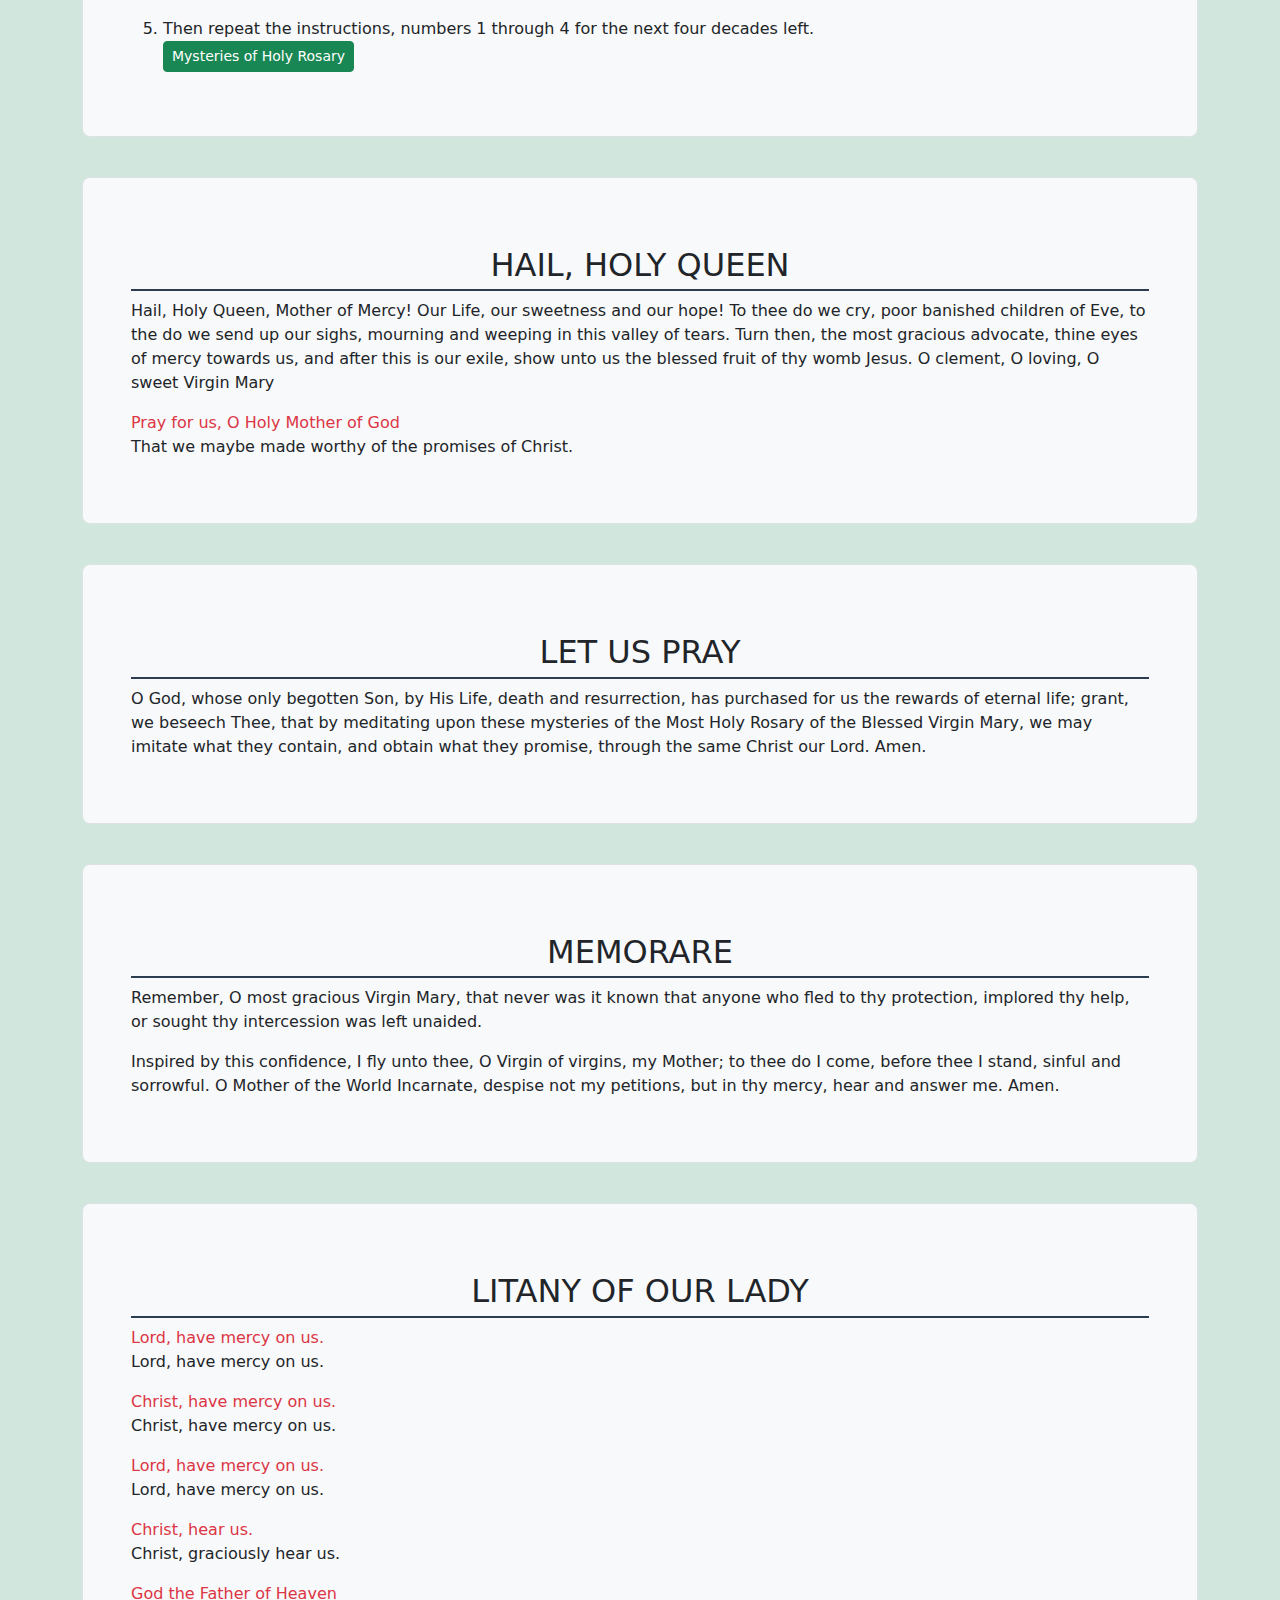
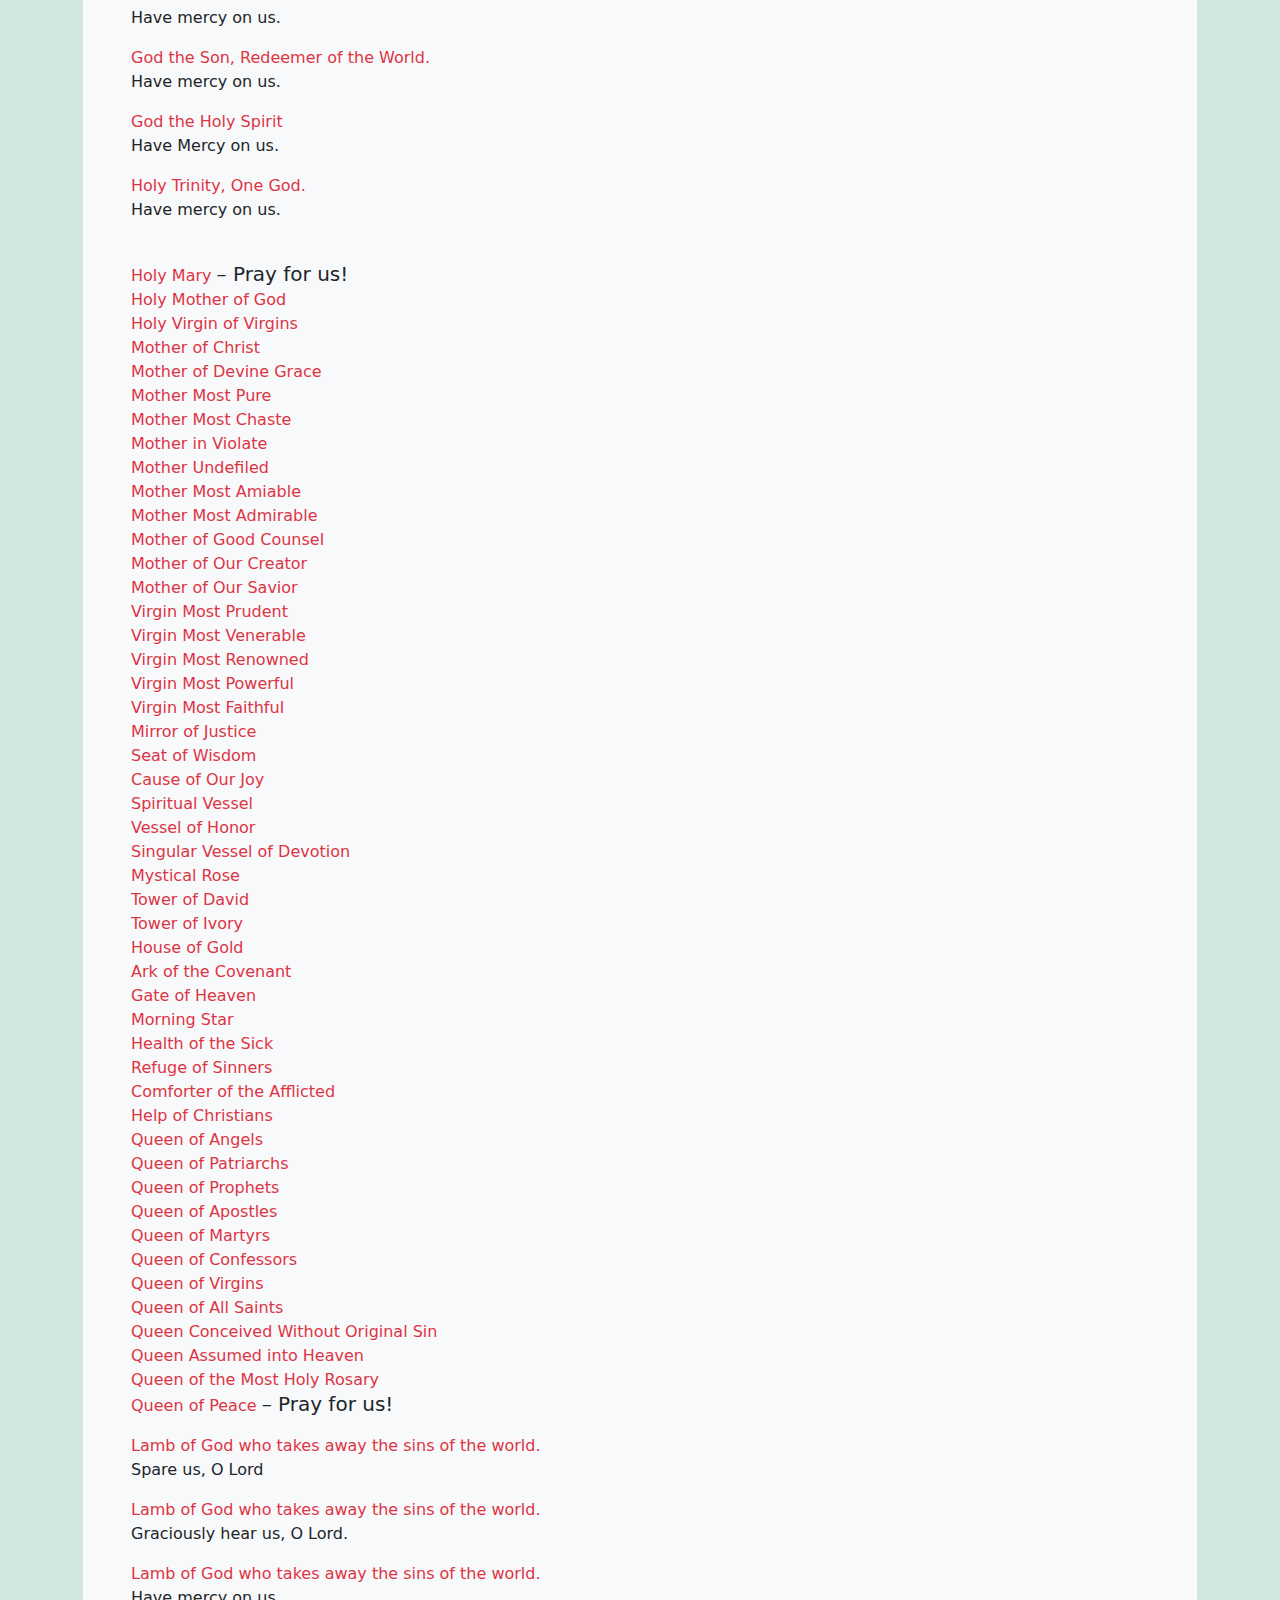
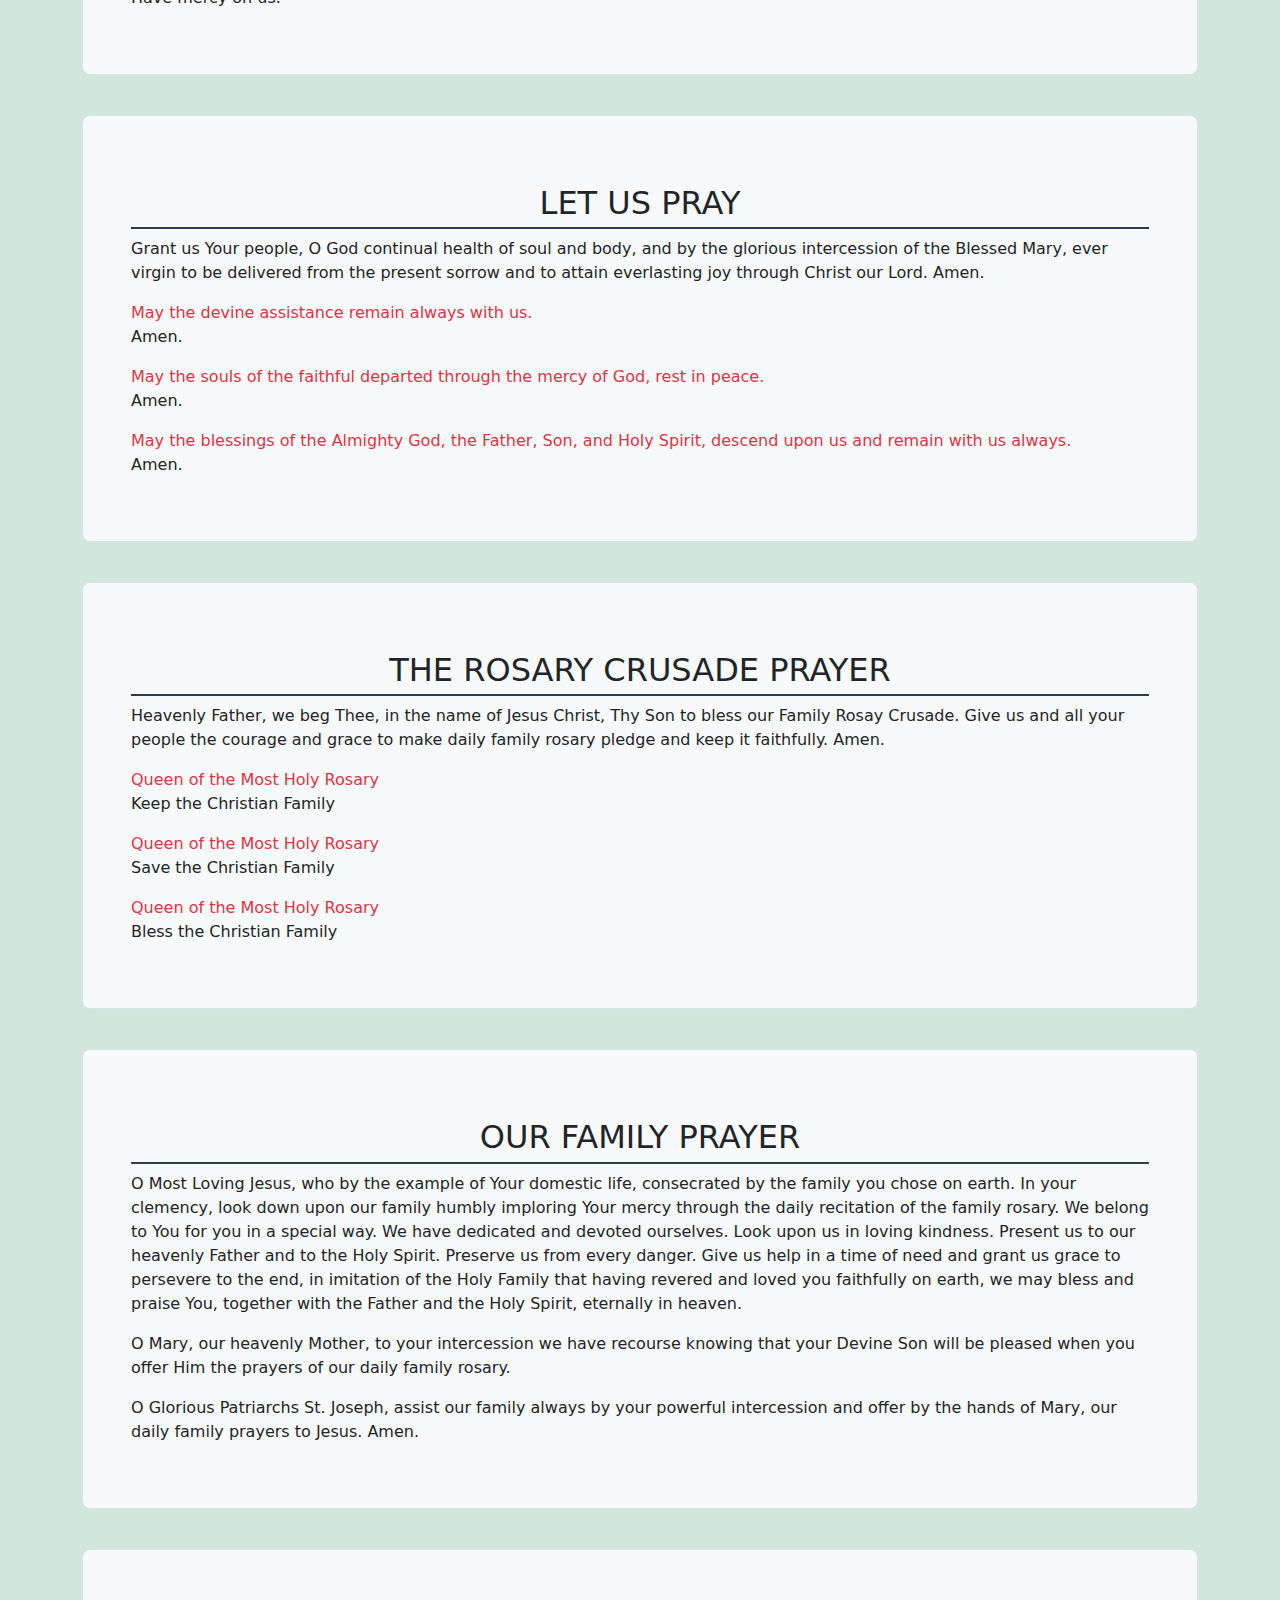
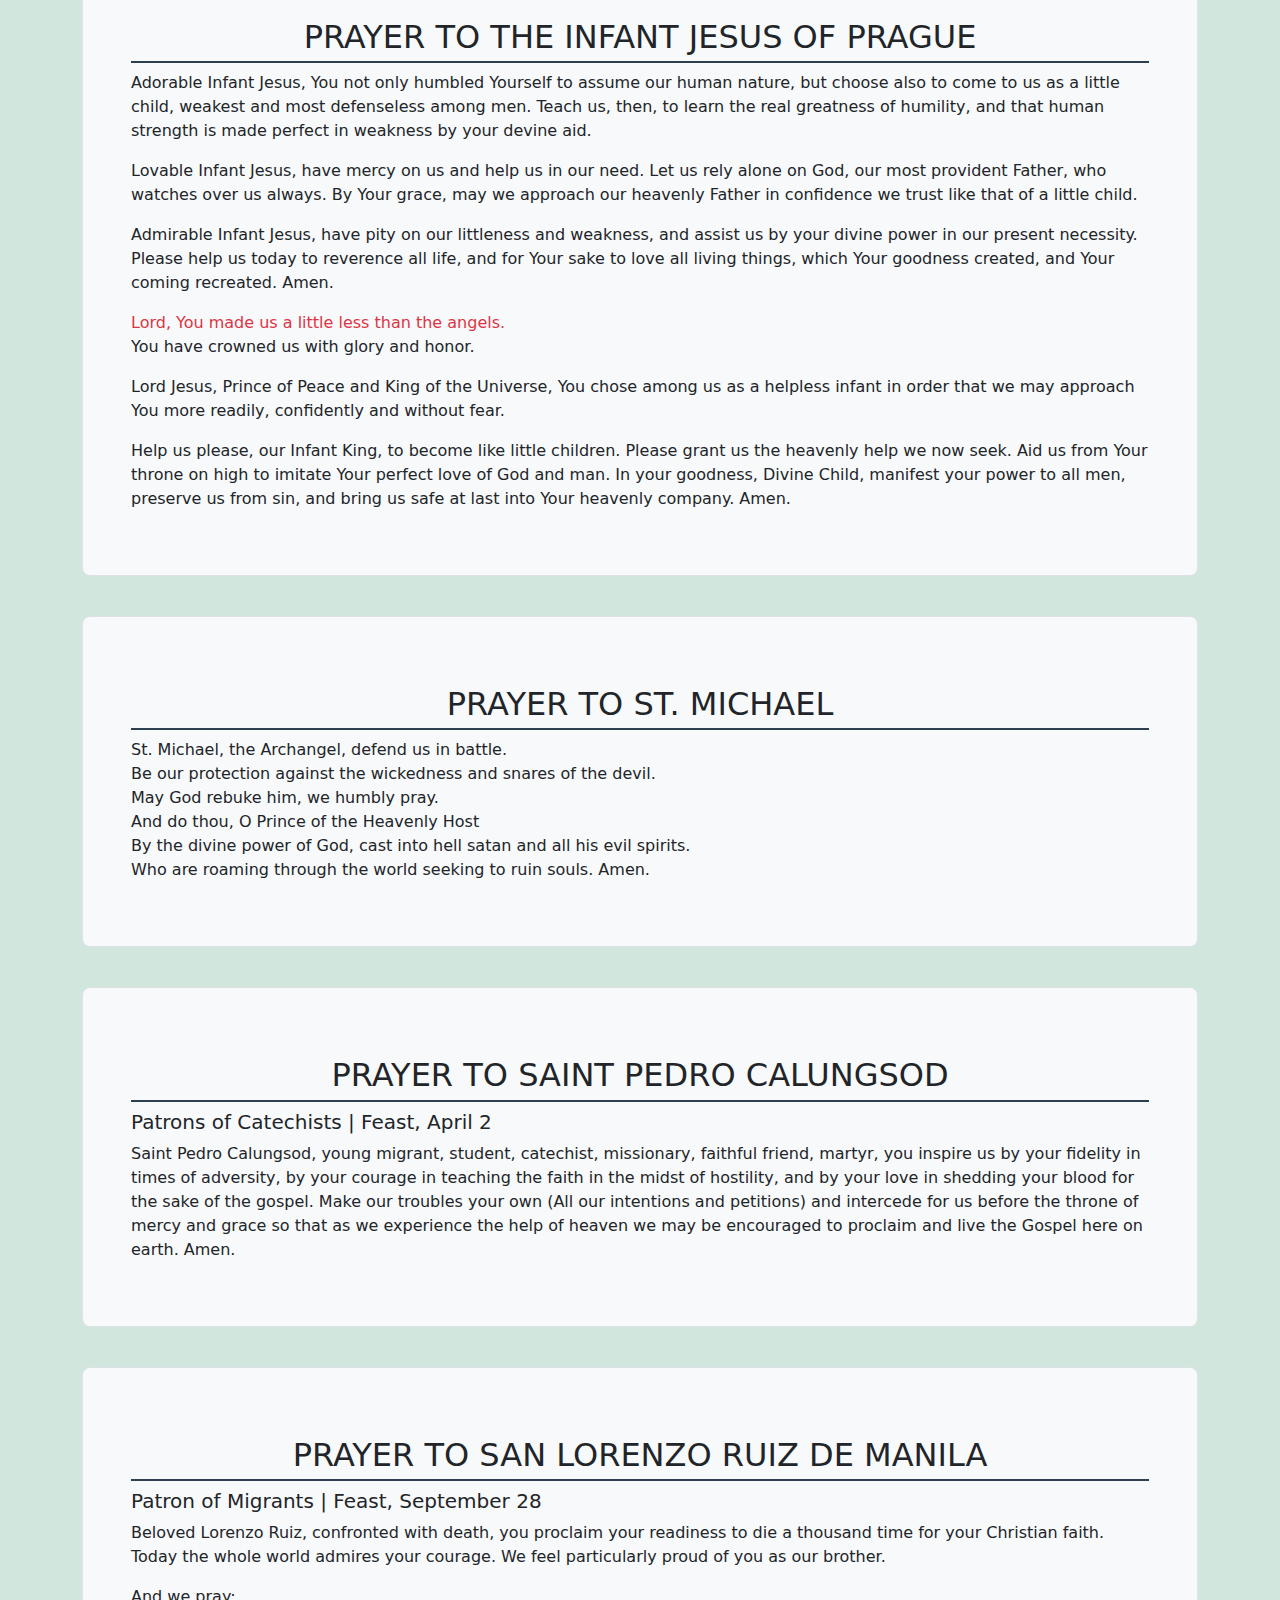
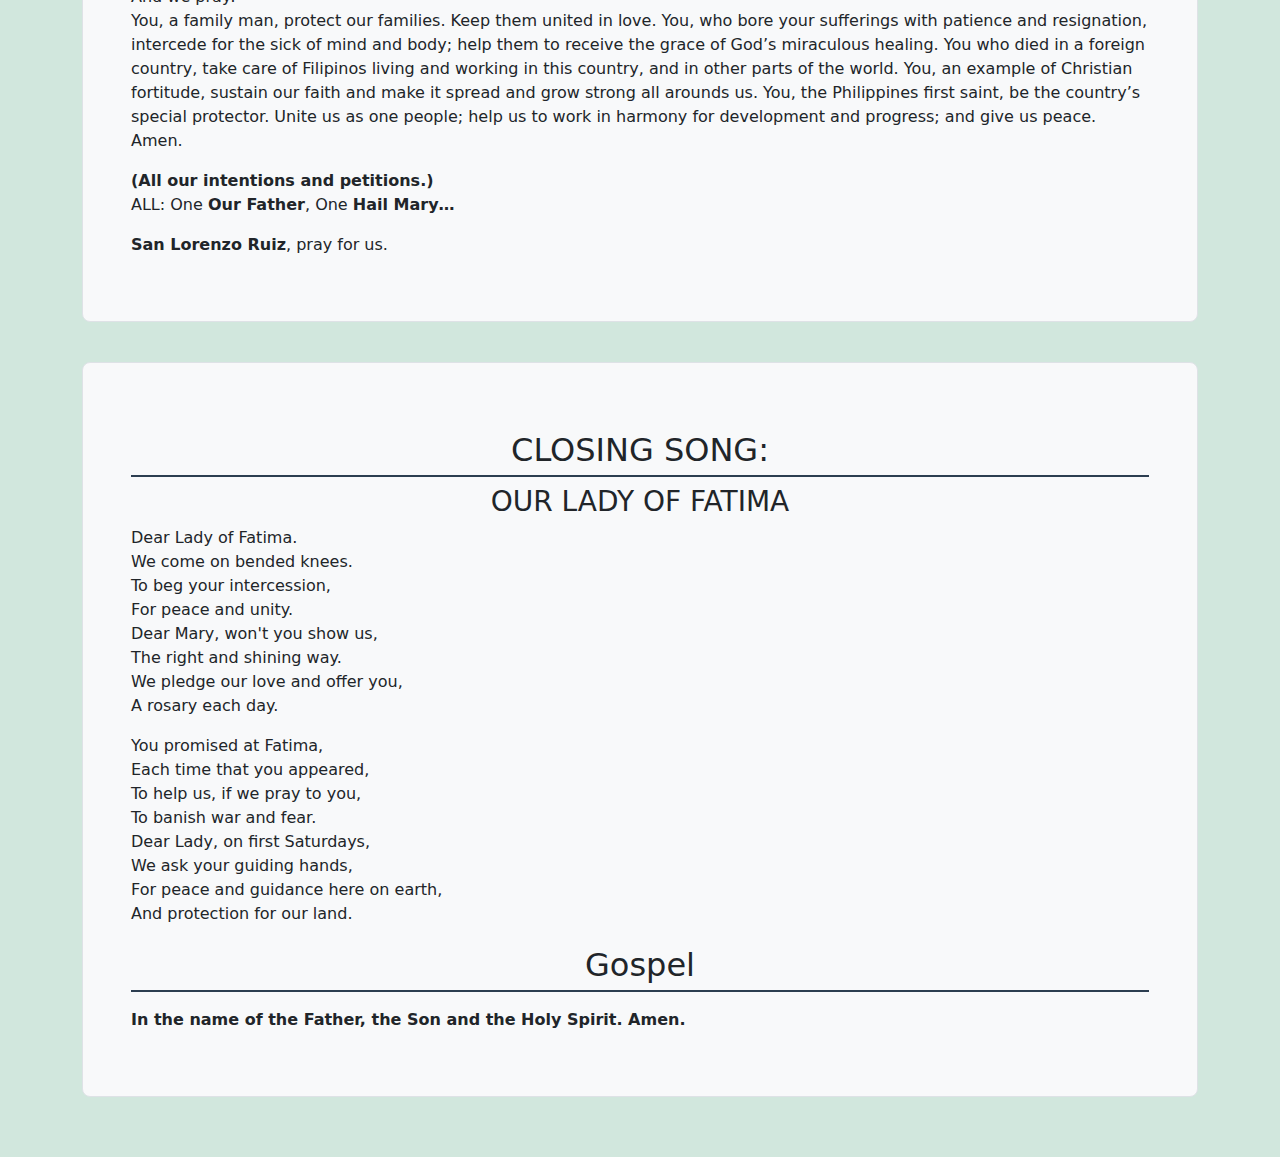
==== commit fb78e724: "Update rosary.html" ====
--- a/rosary.html
+++ b/rosary.html
@@ -170,10 +170,15 @@
                                 <br>Ave, Ave, Ave Maria
                                 <br>Ave, Ave, Ave Maria</li> 
                             </strong>
-                        </p>
-                        <p> <a class="btn btn-success btn-sm" href="mysteries.html">Mysteries of Holy Rosary</a></p>
-                    <li>Then repeat the instruction, numbers 1 through 4 for the next four decades left.</li>
-                    </ol>
+                        </p>
+                    </li>
+                    <li>Then repeat the instructions, numbers 1 through 4 for the next four decades left.
+                        <p> 
+                            <a class="btn btn-success btn-sm" href="mysteries.html">Mysteries of Holy Rosary</a>
+                        </p>
+                    </li>
+                    
+                </ol>
             </div>
         </div>
         <div class="section">
